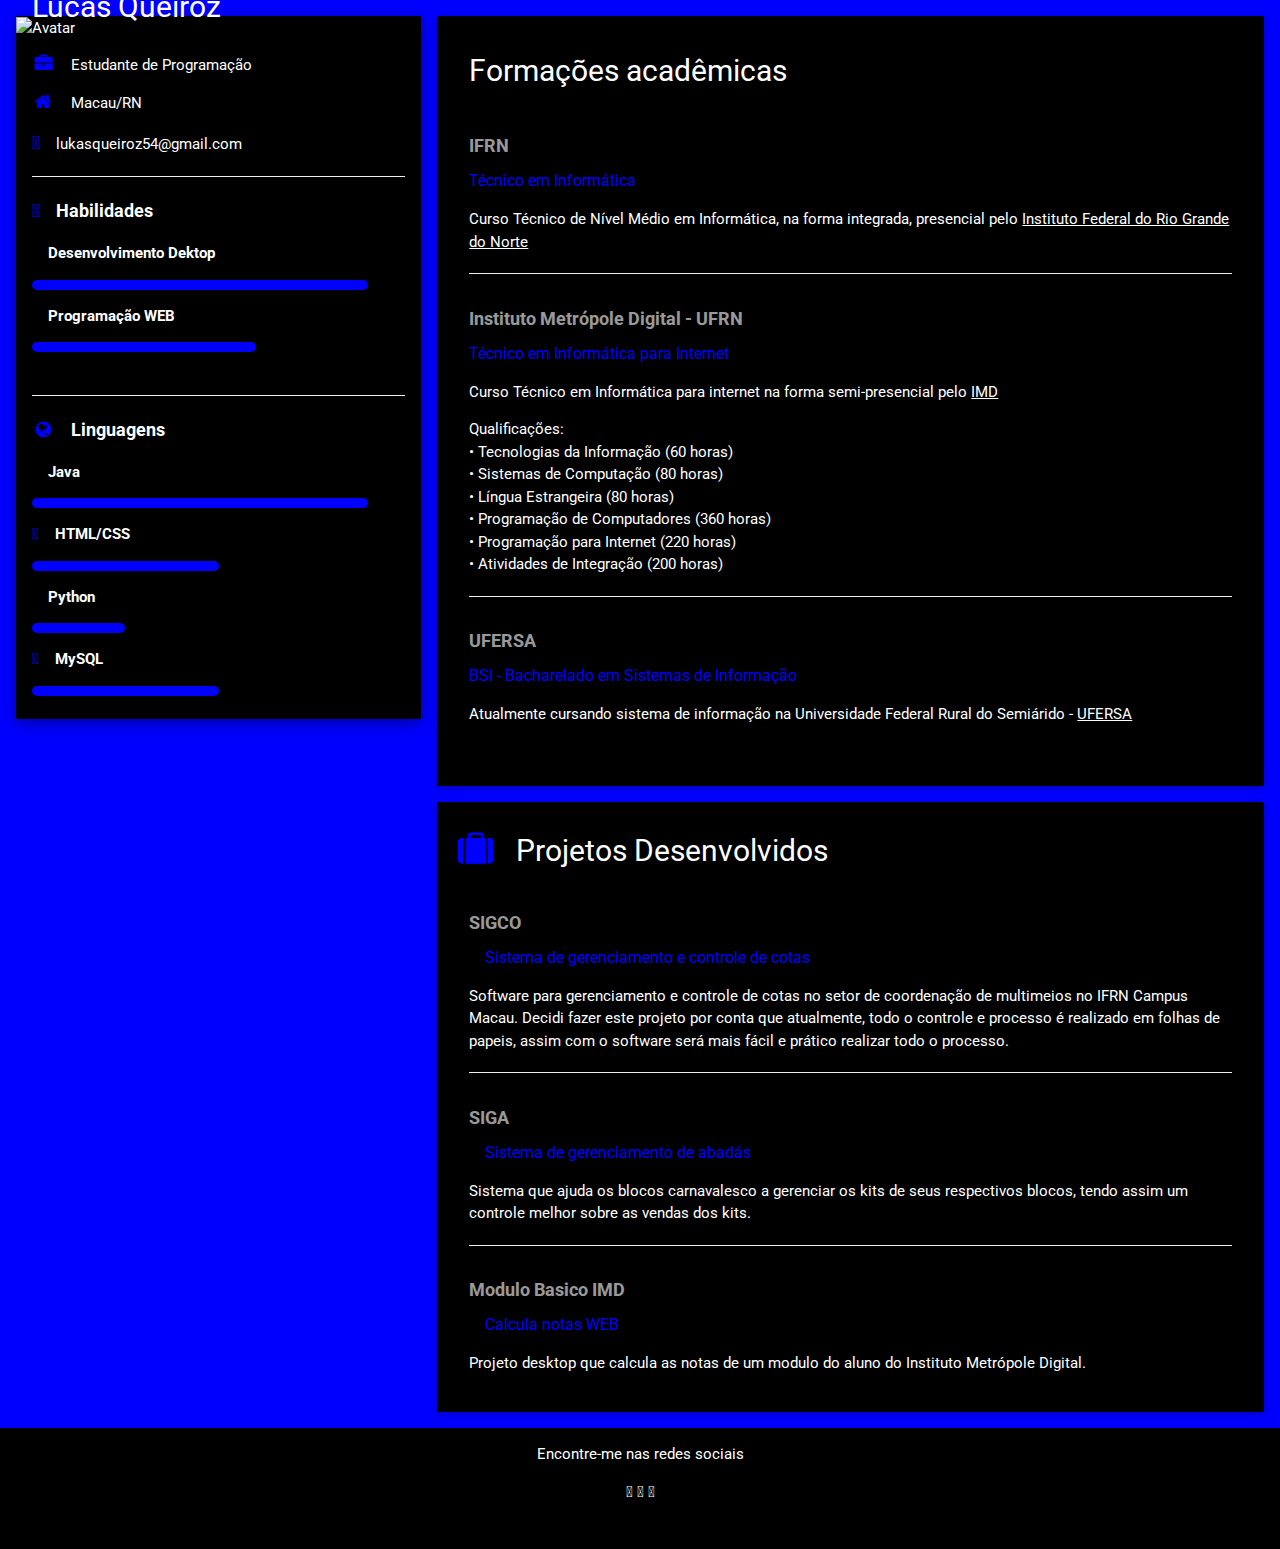
==== index.html @ 8579d669 "Update index.html" ====
<!DOCTYPE html>
<html>
<title>Lucas Queiroz</title>
<meta charset="UTF-8">
<meta name="viewport" content="width=device-width, initial-scale=1">
<link href="css/estilo.css" rel="stylesheet">
<link rel='stylesheet' href='https://fonts.googleapis.com/css?family=Roboto'>
<link rel="stylesheet" href="https://cdnjs.cloudflare.com/ajax/libs/font-awesome/4.7.0/css/font-awesome.min.css">
<link rel="stylesheet" href="https://use.fontawesome.com/releases/v5.8.1/css/all.css" integrity="sha384-50oBUHEmvpQ+1lW4y57PTFmhCaXp0ML5d60M1M7uH2+nqUivzIebhndOJK28anvf" crossorigin="anonymous">
<style>
html,body,h1,h2,h3,h4,h5,h6 {font-family: "Roboto", sans-serif}
</style>
<body class="fundo-preto">

<!-- Page Container -->
<div class="content margin-top" style="max-width:1400px;">

  <!-- The Grid -->
  <div class="row-padding">
  
    <!-- Left Column -->
    <div class="third">
    
      <div class="fundo-black text-grey card-4">
        <div class="display-container">
          <img src="![foto_perfil](https://user-images.githubusercontent.com/35462940/55557544-6d5c8400-56c0-11e9-9bfc-e0b1a149d10f.JPG)" style="width:100%" alt="Avatar">
          <div class="display-bottomleft container text-black">
            <h2>Lucas Queiroz</h2>
          </div>
        </div>
        <div class="container">
          <p><i class="fa fa-briefcase fa-fw margin-right large text-teal"></i>Estudante de Programação</p>
          <p><i class="fa fa-home fa-fw margin-right large text-teal"></i>Macau/RN</p>
          <p><i class="fas fa-at margin-right large text-teal"></i>lukasqueiroz54@gmail.com</p>
         
          <hr>           

          <p class="large"><b><i class="fas fa-certificate  margin-right text-teal"></i>Habilidades</b></p>
          <p><b><i class="fas fa-laptop-code  margin-right text-teal"></i>Desenvolvimento Dektop</b></p>
          
          <div class="container center round-xlarge porcentagem" style="height:10px;width:90%"></div>
          
          <p><b><i class="fas fa-file-word margin-right text-teal"></i>Programação WEB</b></p>
         
            <div class="container center round-xlarge porcentagem" style="height:10px;width:60%">
              <div class="center text-white"></div>
            </div>
         
          <br>
			
			
		<hr>
			
			
          <p class="large text-theme"><b><i class="fa fa-globe fa-fw margin-right text-teal"></i>Linguagens</b></p>
          <p><b><i class="fab fa-java  margin-right text-teal"></i>Java</b></p>
          <div>
            <div class="round-xlarge porcentagem center" style="height:10px;width:90%"></div>
          </div>
          <p><b><i class="fab fa-html5  margin-right text-teal"></i>HTML/CSS</b></p>
          <div>
            <div class="round-xlarge porcentagem center" style="height:10px;width:50%"></div>
          </div>
          <p><b><i class="fab fa-python  margin-right text-teal"></i>Python</b></p>
          <div>
            <div class="round-xlarge porcentagem center" style="height:10px;width:25%"></div>
          </div>
		  <p><b><i class="fas fa-database  margin-right text-teal"></i>MySQL</b></p>
          <div>
            <div class="round-xlarge porcentagem center" style="height:10px;width:50%"></div>
          </div>
          <br>
        </div>
      </div><br>

    <!-- End Left Column -->
    </div>

    <!-- Right Column -->
    <div class="twothird">
	
	
	
	<div class="container card fundo-black margin-bottom">   
        <h2 class="text-grey padding-16"><i class="fas fa-user-graduate margin-right xxlarge text-teal"></i>Formações acadêmicas</h2>
        <div class="container">
          <h5 class="opacity"><b>IFRN</b></h5>
          <h6 class="text-teal"><i class=""></i>Técnico em Informática</h6>
          <p>Curso Técnico de Nível Médio em Informática, na forma integrada, presencial pelo  
		  <a href="http://portal.ifrn.edu.br/ensino/cursos/cursos-tecnicos-de-nivel-medio/tecnico-integrado/tecnico-em-informatica/view" target="_blank">Instituto Federal do Rio Grande do Norte </a> </p>
          <hr>
        </div>
        <div class="container">
          <h5 class="opacity"><b>Instituto Metrópole Digital - UFRN</b></h5>
		  <h6 class="text-teal"><i class=""></i>Técnico em Informática para Internet</h6>
          <p>Curso Técnico em Informática para internet na forma semi-presencial pelo  
		  <a href="https://www.imd.ufrn.br/portal/tecnico" target="_blank">IMD</a> </p>
		  
		  Qualificações:<br>
			• Tecnologias da Informação (60 horas)<br>
			• Sistemas de Computação (80 horas)<br>
			• Língua Estrangeira (80 horas)<br>
			• Programação de Computadores (360 horas)<br>
			• Programação para Internet (220 horas)<br>
			• Atividades de Integração (200 horas)<br>
          <hr>
        </div>
        <div class="container">
           <h5 class="opacity"><b>UFERSA</b></h5>
		  <h6 class="text-teal"><i class=""></i>BSI - Bacharelado em Sistemas de Informação</h6>
          <p>Atualmente cursando sistema de informação na Universidade Federal Rural do Semiárido - 
		  <a href="https://sinfoangicos.ufersa.edu.br/" target="_blank">UFERSA</a> </p>
		  <br><br>
        </div>
      </div>
	  
	  <div class="container card fundo-black ">
        <h2 class="text-grey padding-16"><i class="fa fa-suitcase fa-fw margin-right xxlarge text-teal"></i>Projetos Desenvolvidos</h2>
        <div class="container">
          <h5 class="opacity"><b>SIGCO</b></h5>
          <h6 class="text-teal"><i class="margin-right"></i>Sistema de gerenciamento e controle de cotas </h6>
          <p>Software para gerenciamento e controle de cotas no setor de coordenação de multimeios no IFRN Campus
Macau. Decidi fazer este projeto por conta que atualmente, todo o controle e processo é realizado
em folhas de papeis, assim com o software será mais fácil e prático realizar todo o processo.</p>
          <hr>
        </div>
        <div class="container">
          <h5 class="opacity"><b>SIGA</b></h5>
          <h6 class="text-teal"><i class="margin-right"></i>Sistema de gerenciamento de abadás</h6>
          <p>Sistema que ajuda os blocos carnavalesco a gerenciar os kits de seus respectivos blocos, tendo assim um controle melhor sobre as vendas dos kits.</p>
          <hr>
        </div>
        <div class="container">
          <h5 class="opacity"><b>Modulo Basico IMD</b></h5>
          <h6 class="text-teal"><i class="margin-right"></i>Calcula notas WEB  </h6>
          <p> Projeto desktop que calcula as notas de um modulo do aluno do Instituto Metrópole Digital.
</p><br>
        </div>
      </div>

    <!-- End Right Column -->
    </div>
    
  <!-- End Grid -->
  </div>
  
  <!-- End Page Container -->
</div>

<footer class="container teal center margin-top">
  <p>Encontre-me nas redes sociais</p>
  <i class="fab fa-facebook hover-opacity"></i>
  <i class="fab fa-instagram hover-opacity"></i>
  <i class="fab fa-github hover-opacity"></i><br><br><br>
</footer>

</body>
</html>
---- css/estilo.css ----
/* W3.CSS 4.12 November 2018 by Jan Egil and Borge Refsnes */
html{
	 box-sizing:border-box
}
*,*:before,*:after{
	 box-sizing:inherit
}
/* Extract from normalize.css by Nicolas Gallagher and Jonathan Neal git.io/normalize */
html{
	 -ms-text-size-adjust:100%;
	 -webkit-text-size-adjust:100%
}
body{
	 margin:0
}
article,aside,details,figcaption,figure,footer,header,main,menu,nav,section,summary{
	 display:block
}
audio,canvas,progress,video{
	 display:inline-block
}
progress{
	 vertical-align:baseline
}
audio:not([controls]){
	 display:none;height:0
}[hidden],template{
	 display:none
}
a{
	 background-color:transparent;
	 -webkit-text-decoration-skip:objects
}
a:active,a:hover{
	 outline-width:0
}abbr[title]{
	 border-bottom:none;
	 text-decoration:underline;
	 text-decoration:underline dotted
	 }
dfn{
	 font-style:italic
}
mark{
	 background:#ff0;
	 color:#000;
}
small{
	 font-size:80%
}sub,sup{
	 font-size:75%;
	 line-height:0;
	 position:relative;
	 vertical-align:baseline
}
sub{
	 bottom:-0.25em
}
sup{
	 top:-0.5em
}
figure{
	 margin:1em 40px
}img{
	 border-style:none
}
svg:not(:root){
	 overflow:hidden
}
code,kbd,pre,samp{
	 font-family:monospace,monospace;
	 font-size:1em
}
hr{
	 box-sizing:content-box;
	 height:0;overflow:visible
}
button,input,select,textarea{
	 font:inherit;
	 margin:0
}optgroup{
	 font-weight:bold
}
button,input{
	 overflow:visible
}button,select{
	 text-transform:none
}
button,html [type=button],[type=reset],[type=submit]{
	 -webkit-appearance:button
}
button::-moz-focus-inner, [type=button]::-moz-focus-inner, [type=reset]::-moz-focus-inner, [type=submit]::-moz-focus-inner{border-style:none;padding:0}
button:-moz-focusring, [type=button]:-moz-focusring, [type=reset]:-moz-focusring, [type=submit]:-moz-focusring{outline:1px dotted ButtonText}
fieldset{
	 border:1px solid #c0c0c0;
	 margin:0 2px;padding:.35em .625em .75em
}
legend{
	 color:inherit;
	 display:table;
	 max-width:100%;
	 padding:0;
	 white-space:normal
}
textarea{
	 overflow:auto
}
[type=checkbox],[type=radio]{padding:0}
[type=number]::-webkit-inner-spin-button,[type=number]::-webkit-outer-spin-button{height:auto}
[type=search]{-webkit-appearance:textfield;outline-offset:-2px}
[type=search]::-webkit-search-cancel-button,[type=search]::-webkit-search-decoration{-webkit-appearance:none}
::-webkit-input-placeholder{color:inherit;opacity:0.54}
::-webkit-file-upload-button{-webkit-appearance:button;font:inherit}
/* End extract */
html,body{
	 font-family:Verdana,sans-serif;
	 font-size:15px;
	 line-height:1.5
}
html{
	 overflow-x:hidden
}
h1{
	 font-size:36px
}
h2{
	 font-size:30px
}
h3{
	 font-size:24px
}
h4{
	 font-size:20px
}
h5{
	 font-size:18px
}
h6{
	 font-size:16px
}
.serif{
	 font-family:serif
}
h1,h2,h3,h4,h5,h6{
	 font-family:"Segoe UI",Arial,sans-serif;
	 font-weight:400;
	 margin:10px 0
}
.wide{
	 letter-spacing:4px
}
hr{
	 border:0;
	 border-top:1px solid #eee;
	 margin:20px 0
}
.image{
	 max-width:100%;
	 height:auto
}
img{
	 vertical-align:middle
}
a{
	 color:inherit
}

.bordered tr,.table-all tr{
	 border-bottom:1px solid #ddd
}
.striped tbody tr:nth-child(even){
	 background-color:#f1f1f1
}
.table-all tr:nth-child(odd){
	 background-color:#fff
}.table-all tr:nth-child(even){
	 background-color:#f1f1f1
}
.hoverable tbody tr:hover,.ul.hoverable li:hover{background-color:#ccc}
.centered tr th,.centered tr td{text-align:center}
.table td,.table th,.table-all td,.table-all th{
	 padding:8px 8px;
	 display:table-cell;
	 text-align:left;
	 vertical-align:top
}
.table th:first-child,.table td:first-child,.table-all th:first-child,.table-all td:first-child{padding-left:16px}
.btn{
	 border:none;
	 display:inline-block;
	 padding:8px 16px;
	 vertical-align:middle;
	 overflow:hidden;
	 text-decoration:none;
	 color:inherit;
	 background-color:inherit;
	 text-align:center;
	 cursor:pointer;
	 white-space:nowrap
}
.btn:hover{
	 box-shadow:0 8px 16px 0 rgba(0,0,0,0.2),0 6px 20px 0 rgba(0,0,0,0.19)
}

.btn.disabled:hover,.btn:disabled:hover{
	 box-shadow:none
}

.display-container{
	 position:relative
}

.center .bar{
	 display:inline-block;
	 width:auto
}
.bar .bar-item{
	 padding:8px 16px;
	 float:left;
	 width:auto;
	 border:none;
	 display:block;
	 outline:0
}
.bar .dropdown-hover,.bar .dropdown-click{
	 position:static;
	 float:left
}
.bar{
	 white-space:normal
}
.bar-block .bar-item{
	 width:100%;
	 display:block;
	 padding:8px 16px;
	 text-align:left;
	 border:none;
	 white-space:normal;
	 float:none;
	 outline:0
}
.bar-block.center .bar-item{
	 text-align:center
}
.block{
	 display:block;
	 width:100%
}
.responsive{
	 display:block;
	 overflow-x:auto
}
.container:after,.container:before,.panel:after,.panel:before,.row:after,.row:before,.row-padding:after,.row-padding:before,
.cell-row:before,.cell-row:after,.clear:after,.clear:before,.bar:before,.bar:after{
	 content:"";
	 display:table;
	 clear:both
}
.col,.half,.third,.twothird,.threequarter,.quarter{float:left;width:100%}
.col.s1{width:8.33333%}
.col.s2{width:16.66666%}
.col.s3{width:24.99999%}
.col.s4{width:33.33333%}
.col.s5{width:41.66666%}
.col.s6{width:49.99999%}
.col.s7{width:58.33333%}
.col.s8{width:66.66666%}
.col.s9{width:74.99999%}
.col.s10{width:83.33333%}
.col.s11{width:91.66666%}
.col.s12{width:99.99999%}
@media (min-width:601px){
	 .col.m1{width:8.33333%}
	 .col.m2{width:16.66666%}
	 .col.m3,.quarter{width:24.99999%}
	 .col.m4,.third{width:33.33333%}
	 .col.m5{width:41.66666%}
	 .col.m6,.half{width:49.99999%}
	 .col.m7{width:58.33333%}
	 .col.m8,.twothird{width:66.66666%}
	 .col.m9,.threequarter{width:74.99999%}
	 .col.m10{width:83.33333%}
	 .col.m11{width:91.66666%}
	 .col.m12{width:99.99999%}
}
@media (min-width:993px){
	 .col.l1{width:8.33333%}
	 .col.l2{width:16.66666%}
	 .col.l3{width:24.99999%}
	 .col.l4{width:33.33333%}
	 .col.l5{width:41.66666%}
	 .col.l6{width:49.99999%}
	 .col.l7{width:58.33333%}
	 .col.l8{width:66.66666%}
	 .col.l9{width:74.99999%}
	 .col.l10{width:83.33333%}
	 .col.l11{width:91.66666%}
	 .col.l12{width:99.99999%}
}

.content{
	 margin-left:auto;
	 margin-right:auto
}
.content{
	 max-width:980px
}

.show-inline-block{display:inline-block!important}
@media (max-width:1205px){
	 .auto{max-width:95%}
}
@media (max-width:600px){
	 .modal-content{margin:0 10px;width:auto!important}
	 .modal{padding-top:30px}
	 .dropdown-hover.mobile .dropdown-content,.dropdown-click.mobile .dropdown-content{position:relative}	
	 .hide-small{display:none!important}
	 .mobile{display:block;width:100%!important}
	 .bar-item.mobile,.dropdown-hover.mobile,.dropdown-click.mobile{text-align:center}
	 .dropdown-hover.mobile,.dropdown-hover.mobile .btn,.dropdown-hover.mobile ,.dropdown-click.mobile,.dropdown-click.mobile .btn,.dropdown-click.mobile {width:100%}
}
@media (max-width:768px){
	 .modal-content{width:500px}
	 .modal{padding-top:50px}
}
@media (min-width:993px){
	 .modal-content{width:900px}
	 .hide-large{display:none!important}
	 .sidebar.collapse{display:block!important}
}
@media (max-width:992px) and (min-width:601px){
   .hide-medium{display:none!important}
}
@media (max-width:992px){
		.sidebar.collapse{
			 display:none
	    }
		.main{
			 margin-left:0!important;margin-right:0!important
		}
		.auto{
			 max-width:100%
		}
	}

.display-bottomleft{
	 position:absolute;left:0;bottom:0
}
.display-container:hover .display-hover{
	 display:block
}
.display-container:hover span.display-hover{
	 display:inline-block
}
.round{
	 border-radius:4px
}
.round-large{border-radius:8px}
.round-xlarge{
	border-radius:16px
}
.row-padding,.row-padding>.half,.row-padding>.third,.row-padding>.twothird,.row-padding>.threequarter,.row-padding>.quarter,.row-padding>.col{
	 padding:0 8px
}
.container{
	 padding:0.01em 16px
}
.card{
	 box-shadow:0 2px 5px 0 rgba(0,0,0,0.16),0 2px 10px 0 rgba(0,0,0,0.12)}
.card-4{
	 box-shadow:0 4px 10px 0 rgba(0,0,0,0.2),0 4px 20px 0 rgba(0,0,0,0.19)
}
.opacity,.hover-opacity:hover{
	 opacity:0.60
}
.small{
	 font-size:12px!important}
.large{
	 font-size:18px!important}
.xxlarge{
	 font-size:36px!important}
.center{
	 text-align:center!important
}
.margin-top{
	 margin-top:16px!important}
.margin-bottom{
	 margin-bottom:16px!important}
.margin-left{
	 margin-left:16px!important
}
.margin-right{
	 margin-right:16px!important
}
.padding-16{
	 padding-top:16px!important;
	 padding-bottom:16px!important
}
/* Colors */
.teal,.hover-teal:hover{
	 color:#fff!important;
	 background-color:#000!important
}
.porcentagem{
	 color:#fff!important;
	 background-color:#0000ff!important
}
.fundo-black,.hover-white:hover{
	 color:#fff!important;
	 background-color:#000000!important
}
/* fundo do body */
.fundo-preto,.hover-light-grey:hover,.light-gray,.hover-light-gray:hover{
	 color:#000!important;
	 background-color:#0000ff!important
}
.text-teal,.hover-text-teal:hover{
	 color:#0000FF!important}
.text-white,.hover-text-white:hover{
	 color:#fff!important
}
.text-black,.hover-text-black:hover{
	 color:#FFFCFC!important
}
.text-grey,.hover-text-grey:hover,.text-gray,.hover-text-gray:hover{
	 color:#FFFFFF!important
}
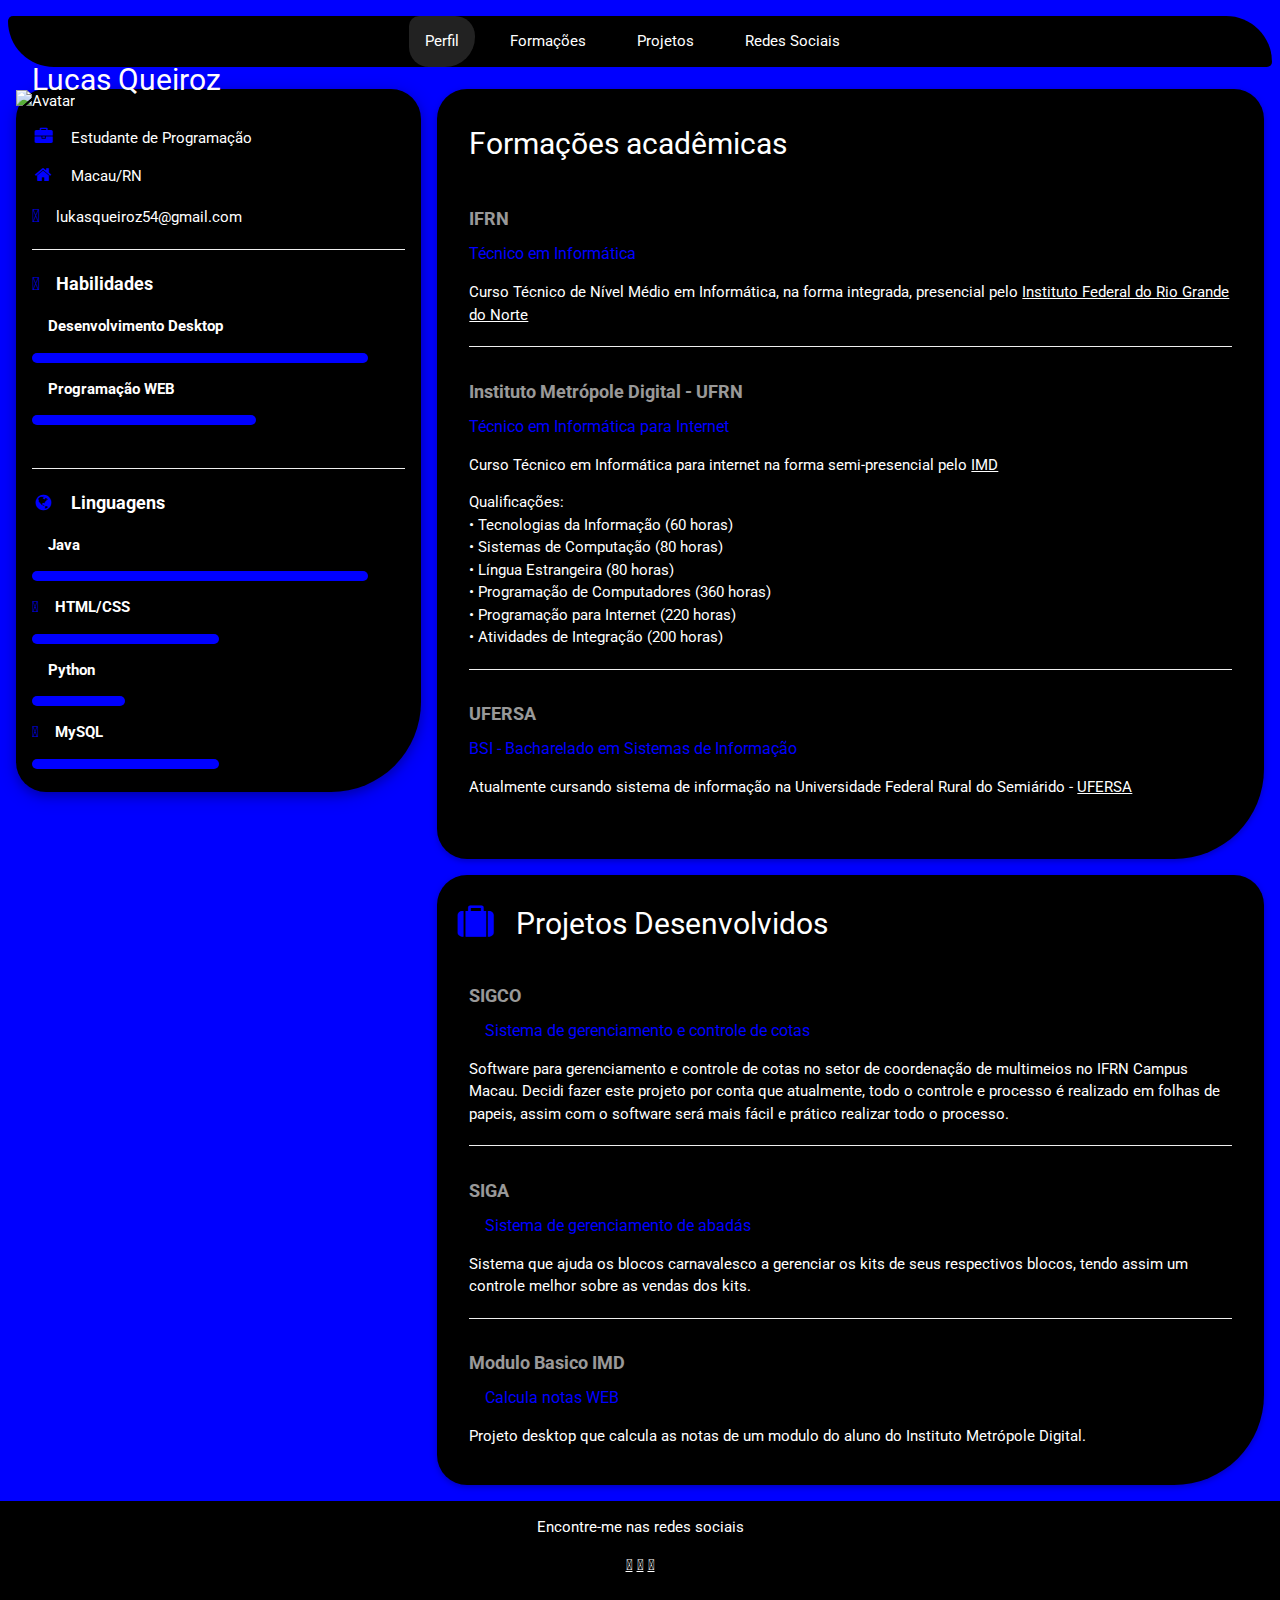
==== commit 2b9bc284: "Adicionando o menu e os links" ====
--- a/index.html
+++ b/index.html
@@ -17,18 +17,27 @@
 
   <!-- The Grid -->
   <div class="row-padding">
-  
+	<!-- MENU -->
+	<div id="arrowunderlinebtrix">
+		<ul>
+		<li><a class="active" href="#C1"><span>Perfil</span></a></li>
+		<li><a href="#C2"><span>Formações</span></a></li>
+		<li><a href="#C3"><span>Projetos</span></a></li>
+		<li><a href="#C4"><span>Redes Sociais</span></a></li>
+		</ul>
+	</div><br>
+
     <!-- Left Column -->
     <div class="third">
     
       <div class="fundo-black text-grey card-4">
         <div class="display-container">
-          <img src="![foto_perfil](https://user-images.githubusercontent.com/35462940/55557544-6d5c8400-56c0-11e9-9bfc-e0b1a149d10f.JPG)" style="width:100%" alt="Avatar">
+          <img src="imagens/foto_perfil.JPG" style="width:100%" alt="Avatar">
           <div class="display-bottomleft container text-black">
             <h2>Lucas Queiroz</h2>
           </div>
         </div>
-        <div class="container">
+        <div id="C1" class="container">
           <p><i class="fa fa-briefcase fa-fw margin-right large text-teal"></i>Estudante de Programação</p>
           <p><i class="fa fa-home fa-fw margin-right large text-teal"></i>Macau/RN</p>
           <p><i class="fas fa-at margin-right large text-teal"></i>lukasqueiroz54@gmail.com</p>
@@ -36,7 +45,7 @@
           <hr>           
 
           <p class="large"><b><i class="fas fa-certificate  margin-right text-teal"></i>Habilidades</b></p>
-          <p><b><i class="fas fa-laptop-code  margin-right text-teal"></i>Desenvolvimento Dektop</b></p>
+          <p><b><i class="fas fa-laptop-code  margin-right text-teal"></i>Desenvolvimento Desktop</b></p>
           
           <div class="container center round-xlarge porcentagem" style="height:10px;width:90%"></div>
           
@@ -82,7 +91,7 @@
 	
 	
 	<div class="container card fundo-black margin-bottom">   
-        <h2 class="text-grey padding-16"><i class="fas fa-user-graduate margin-right xxlarge text-teal"></i>Formações acadêmicas</h2>
+        <h2 id="C2" class="text-grey padding-16"><i class="fas fa-user-graduate margin-right xxlarge text-teal"></i>Formações acadêmicas</h2>
         <div class="container">
           <h5 class="opacity"><b>IFRN</b></h5>
           <h6 class="text-teal"><i class=""></i>Técnico em Informática</h6>
@@ -112,10 +121,10 @@
 		  <a href="https://sinfoangicos.ufersa.edu.br/" target="_blank">UFERSA</a> </p>
 		  <br><br>
         </div>
-      </div>
+    </div>
 	  
-	  <div class="container card fundo-black ">
-        <h2 class="text-grey padding-16"><i class="fa fa-suitcase fa-fw margin-right xxlarge text-teal"></i>Projetos Desenvolvidos</h2>
+	<div class="container card fundo-black ">
+        <h2 id="C3" class="text-grey padding-16"><i class="fa fa-suitcase fa-fw margin-right xxlarge text-teal"></i>Projetos Desenvolvidos</h2>
         <div class="container">
           <h5 class="opacity"><b>SIGCO</b></h5>
           <h6 class="text-teal"><i class="margin-right"></i>Sistema de gerenciamento e controle de cotas </h6>
@@ -147,12 +156,13 @@
   <!-- End Page Container -->
 </div>
 
-<footer class="container teal center margin-top">
+<footer id="C4" class="container teal center margin-top">
   <p>Encontre-me nas redes sociais</p>
-  <i class="fab fa-facebook hover-opacity"></i>
-  <i class="fab fa-instagram hover-opacity"></i>
-  <i class="fab fa-github hover-opacity"></i><br><br><br>
+  <a href="https://www.facebook.com/lukas.keiroz.1" target="_blank"><i class="fab fa-facebook hover-opacity"></i></a>
+  <a href="https://www.instagram.com/lucaskeiroz/" target="_blank"><i class="fab fa-instagram hover-opacity"></i></a>
+  <a href="https://github.com/mulucas" target="_blank"><i class="fab fa-github hover-opacity"></i></a>
+  <br><br><br>
 </footer>
 
 </body>
-</html>
+</html>--- a/css/estilo.css
+++ b/css/estilo.css
@@ -407,7 +407,41 @@
 }
 .fundo-black,.hover-white:hover{
 	 color:#fff!important;
+	 border-radius:30px 30px 90px 30px;
 	 background-color:#000000!important
+}
+/* MENU  */
+#arrowunderlinebtrix{
+list-style-type:none;
+margin:0;
+padding:0;
+text-align:center; 
+}
+#arrowunderlinebtrix ul {
+  list-style-type: none;
+  margin: 0;
+  padding: 0;
+  overflow: hidden;
+  background-color: #000;border-radius: 10px 90px 10px 90px;
+}
+#arrowunderlinebtrix li{
+display:inline;
+margin-right:15px; 
+display: inline-block; 
+cursor: pointer;
+}
+#arrowunderlinebtrix li a{
+	display: block;
+	color: white;
+	text-align: center;
+	padding: 14px 16px;
+	text-decoration: none;border-radius: 10px 20px 30px;
+}
+#arrowunderlinebtrix li a:hover:not(.active) {
+	background-color: #999;
+}
+#arrowunderlinebtrix .active {
+background-color: #222;
 }
 /* fundo do body */
 .fundo-preto,.hover-light-grey:hover,.light-gray,.hover-light-gray:hover{
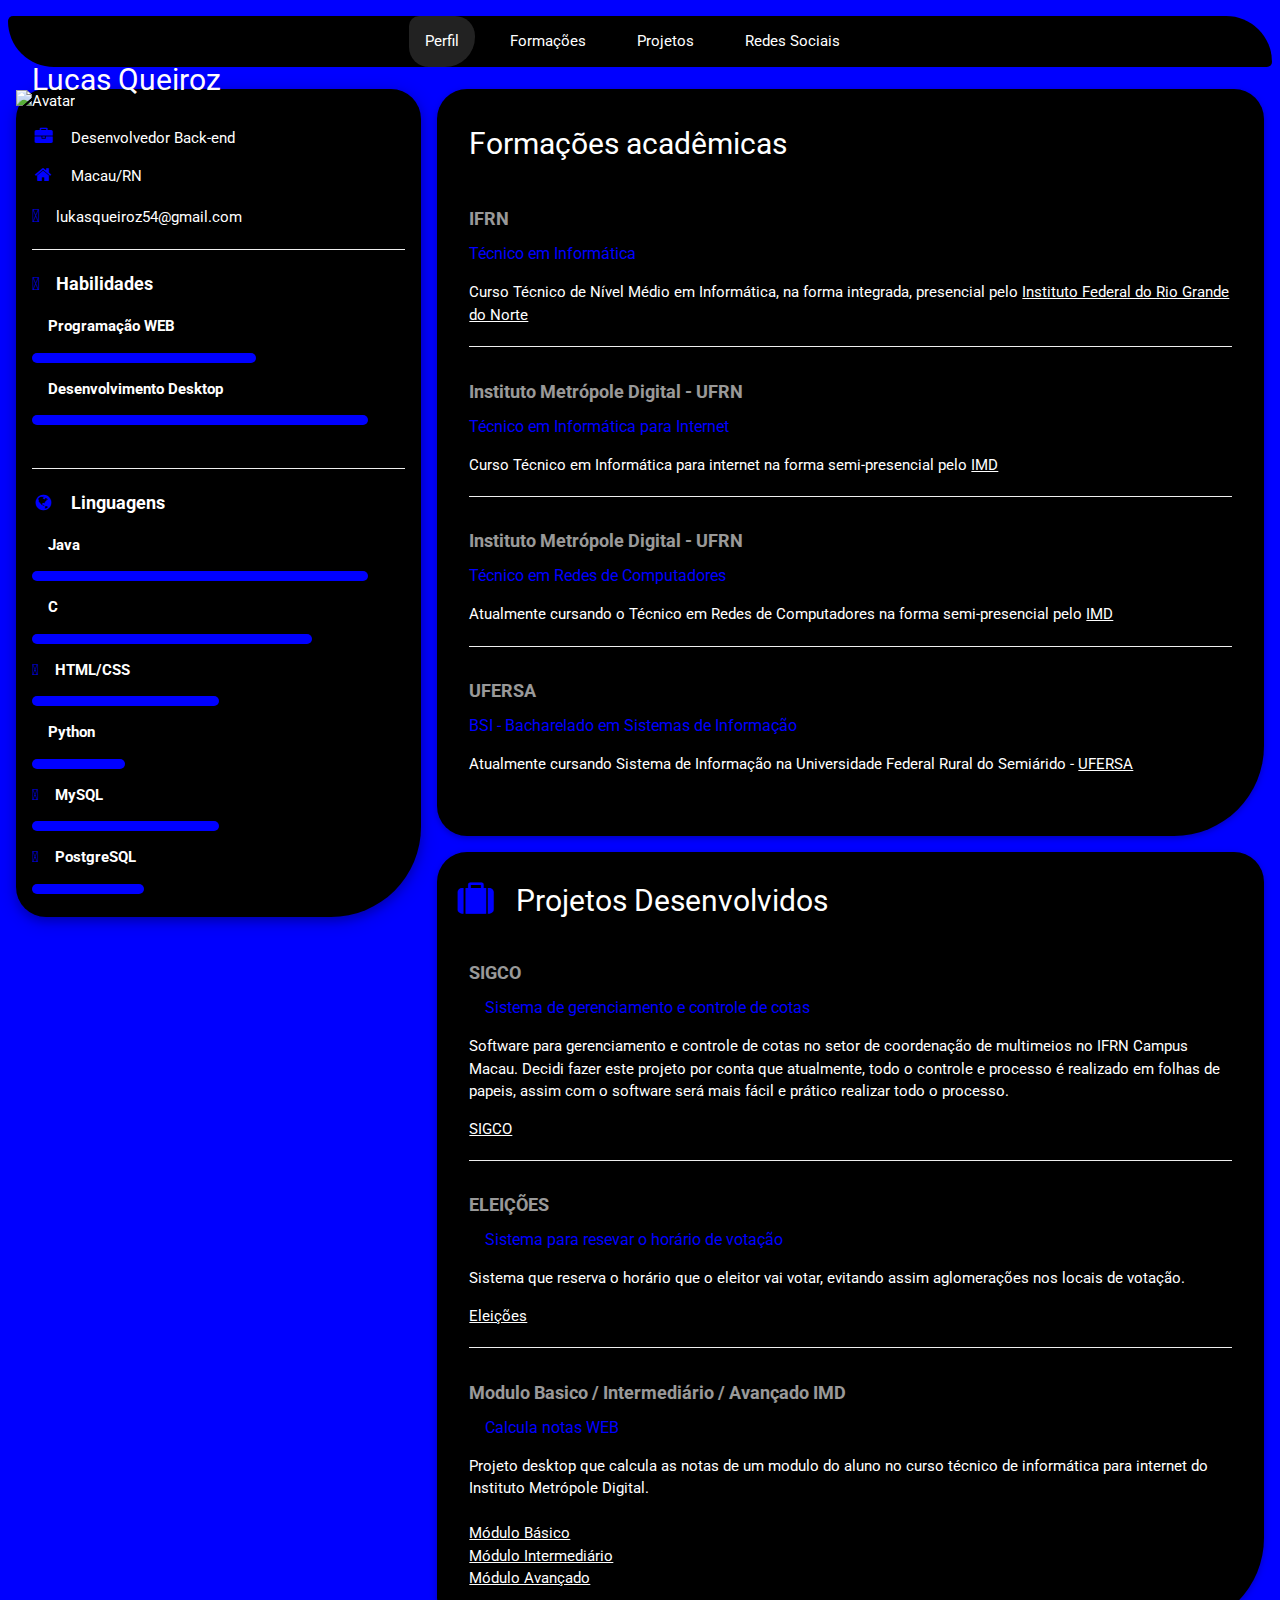
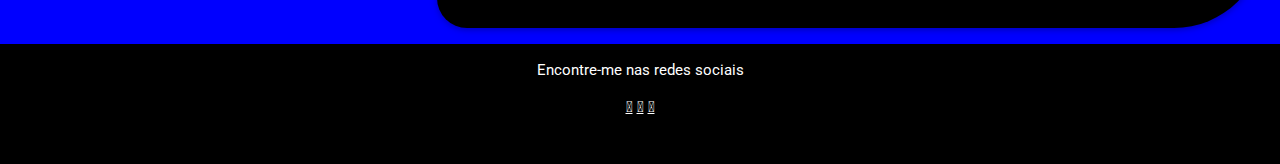
==== commit fbb880de: "Update index.html" ====
--- a/index.html
+++ b/index.html
@@ -1,168 +1,182 @@
-<!DOCTYPE html>
-<html>
-<title>Lucas Queiroz</title>
-<meta charset="UTF-8">
-<meta name="viewport" content="width=device-width, initial-scale=1">
-<link href="css/estilo.css" rel="stylesheet">
-<link rel='stylesheet' href='https://fonts.googleapis.com/css?family=Roboto'>
-<link rel="stylesheet" href="https://cdnjs.cloudflare.com/ajax/libs/font-awesome/4.7.0/css/font-awesome.min.css">
-<link rel="stylesheet" href="https://use.fontawesome.com/releases/v5.8.1/css/all.css" integrity="sha384-50oBUHEmvpQ+1lW4y57PTFmhCaXp0ML5d60M1M7uH2+nqUivzIebhndOJK28anvf" crossorigin="anonymous">
-<style>
-html,body,h1,h2,h3,h4,h5,h6 {font-family: "Roboto", sans-serif}
-</style>
-<body class="fundo-preto">
+	<!DOCTYPE html>
+	<html>
+	<title>Lucas Queiroz</title>
+	<meta charset="UTF-8">
+	<meta name="viewport" content="width=device-width, initial-scale=1">
+	<link href="css/estilo.css" rel="stylesheet">
+	<link rel='stylesheet' href='https://fonts.googleapis.com/css?family=Roboto'>
+	<link rel="stylesheet" href="https://cdnjs.cloudflare.com/ajax/libs/font-awesome/4.7.0/css/font-awesome.min.css">
+	<link rel="stylesheet" href="https://use.fontawesome.com/releases/v5.8.1/css/all.css" integrity="sha384-50oBUHEmvpQ+1lW4y57PTFmhCaXp0ML5d60M1M7uH2+nqUivzIebhndOJK28anvf" crossorigin="anonymous">
+	<style>
+	html,body,h1,h2,h3,h4,h5,h6 {font-family: "Roboto", sans-serif}
+	</style>
+	<body class="fundo-preto">
 
-<!-- Page Container -->
-<div class="content margin-top" style="max-width:1400px;">
+	<!-- Page Container -->
+	<div class="content margin-top" style="max-width:1400px;">
 
-  <!-- The Grid -->
-  <div class="row-padding">
-	<!-- MENU -->
-	<div id="arrowunderlinebtrix">
-		<ul>
-		<li><a class="active" href="#C1"><span>Perfil</span></a></li>
-		<li><a href="#C2"><span>Formações</span></a></li>
-		<li><a href="#C3"><span>Projetos</span></a></li>
-		<li><a href="#C4"><span>Redes Sociais</span></a></li>
-		</ul>
-	</div><br>
+	  <!-- The Grid -->
+	  <div class="row-padding">
+		<!-- MENU -->
+		<div id="arrowunderlinebtrix">
+			<ul>
+			<li><a class="active" href="#C1"><span>Perfil</span></a></li>
+			<li><a href="#C2"><span>Formações</span></a></li>
+			<li><a href="#C3"><span>Projetos</span></a></li>
+			<li><a href="#C4"><span>Redes Sociais</span></a></li>
+			</ul>
+		</div><br>
 
-    <!-- Left Column -->
-    <div class="third">
-    
-      <div class="fundo-black text-grey card-4">
-        <div class="display-container">
-          <img src="imagens/foto_perfil.JPG" style="width:100%" alt="Avatar">
-          <div class="display-bottomleft container text-black">
-            <h2>Lucas Queiroz</h2>
-          </div>
-        </div>
-        <div id="C1" class="container">
-          <p><i class="fa fa-briefcase fa-fw margin-right large text-teal"></i>Estudante de Programação</p>
-          <p><i class="fa fa-home fa-fw margin-right large text-teal"></i>Macau/RN</p>
-          <p><i class="fas fa-at margin-right large text-teal"></i>lukasqueiroz54@gmail.com</p>
-         
-          <hr>           
+		<!-- Left Column -->
+		<div class="third">
+		
+		  <div class="fundo-black text-grey card-4">
+			<div class="display-container">
+			  <img src="imagens/foto_perfil.JPG" style="width:100%" alt="Avatar">
+			  <div class="display-bottomleft container text-black">
+				<h2>Lucas Queiroz</h2>
+			  </div>
+			</div>
+			<div id="C1" class="container">
+			  <p><i class="fa fa-briefcase fa-fw margin-right large text-teal"></i>Desenvolvedor Back-end</p>
+			  <p><i class="fa fa-home fa-fw margin-right large text-teal"></i>Macau/RN</p>
+			  <p><i class="fas fa-at margin-right large text-teal"></i>lukasqueiroz54@gmail.com</p>
+			 
+			  <hr>           
 
-          <p class="large"><b><i class="fas fa-certificate  margin-right text-teal"></i>Habilidades</b></p>
-          <p><b><i class="fas fa-laptop-code  margin-right text-teal"></i>Desenvolvimento Desktop</b></p>
-          
-          <div class="container center round-xlarge porcentagem" style="height:10px;width:90%"></div>
-          
-          <p><b><i class="fas fa-file-word margin-right text-teal"></i>Programação WEB</b></p>
-         
-            <div class="container center round-xlarge porcentagem" style="height:10px;width:60%">
-              <div class="center text-white"></div>
-            </div>
-         
-          <br>
+			  <p class="large"><b><i class="fas fa-certificate  margin-right text-teal"></i>Habilidades</b></p>
+			  
+			  <p><b><i class="fas fa-file-word margin-right text-teal"></i>Programação WEB</b></p>
+			 
+				<div class="container center round-xlarge porcentagem" style="height:10px;width:60%">
+				  <div class="center text-white"></div>
+				</div>
+			 <p><b><i class="fas fa-laptop-code  margin-right text-teal"></i>Desenvolvimento Desktop</b></p>
+			  
+			  <div class="container center round-xlarge porcentagem" style="height:10px;width:90%"></div>
+			  
+			  <br>
+				
+			<hr>
+				
+			  <p class="large text-theme"><b><i class="fa fa-globe fa-fw margin-right text-teal"></i>Linguagens</b></p>
+			  <p><b><i class="fab fa-java  margin-right text-teal"></i>Java</b></p>
+			  <div>
+				<div class="round-xlarge porcentagem center" style="height:10px;width:90%"></div>
+			  </div>
+				<p><b><i class="fab fa-python  margin-right text-teal"></i>C</b></p>
+				 <div>
+				<div class="round-xlarge porcentagem center" style="height:10px;width:75%"></div>
+			  </div>
+			  <p><b><i class="fab fa-html5  margin-right text-teal"></i>HTML/CSS</b></p>
+			  <div>
+				<div class="round-xlarge porcentagem center" style="height:10px;width:50%"></div>
+			  </div>
+			  <p><b><i class="fab fa-python  margin-right text-teal"></i>Python</b></p>
+			  <div>
+				<div class="round-xlarge porcentagem center" style="height:10px;width:25%"></div>
+			  </div>
+			  <p><b><i class="fas fa-database  margin-right text-teal"></i>MySQL</b></p>
+			  <div>
+				<div class="round-xlarge porcentagem center" style="height:10px;width:50%"></div>
+			  </div>
+			   <p><b><i class="fas fa-database  margin-right text-teal"></i>PostgreSQL
+	</b></p>
+			  <div>
+				<div class="round-xlarge porcentagem center" style="height:10px;width:30%"></div>
+			  </div>
+			  <br>
+			</div>
+		  </div><br>
+
+		<!-- End Left Column -->
+		</div>
+
+		<!-- Right Column -->
+		<div class="twothird">
+		
+		
+		
+		<div class="container card fundo-black margin-bottom">   
+			<h2 id="C2" class="text-grey padding-16"><i class="fas fa-user-graduate margin-right xxlarge text-teal"></i>Formações acadêmicas</h2>
+			<div class="container">
+			  <h5 class="opacity"><b>IFRN</b></h5>
+			  <h6 class="text-teal"><i class=""></i>Técnico em Informática</h6>
+			  <p>Curso Técnico de Nível Médio em Informática, na forma integrada, presencial pelo  
+			  <a href="http://portal.ifrn.edu.br/ensino/cursos/cursos-tecnicos-de-nivel-medio/tecnico-integrado/tecnico-em-informatica/view" target="_blank">Instituto Federal do Rio Grande do Norte </a> </p>
+			  <hr>
+			</div>
+			<div class="container">
+			  <h5 class="opacity"><b>Instituto Metrópole Digital - UFRN</b></h5>
+			  <h6 class="text-teal"><i class=""></i>Técnico em Informática para Internet</h6>
+			  <p>Curso Técnico em Informática para internet na forma semi-presencial pelo  
+			  <a href="https://www.imd.ufrn.br/portal/tecnico" target="_blank">IMD</a> </p>
+			  
+			  <hr>
+			</div>
 			
-			
-		<hr>
-			
-			
-          <p class="large text-theme"><b><i class="fa fa-globe fa-fw margin-right text-teal"></i>Linguagens</b></p>
-          <p><b><i class="fab fa-java  margin-right text-teal"></i>Java</b></p>
-          <div>
-            <div class="round-xlarge porcentagem center" style="height:10px;width:90%"></div>
-          </div>
-          <p><b><i class="fab fa-html5  margin-right text-teal"></i>HTML/CSS</b></p>
-          <div>
-            <div class="round-xlarge porcentagem center" style="height:10px;width:50%"></div>
-          </div>
-          <p><b><i class="fab fa-python  margin-right text-teal"></i>Python</b></p>
-          <div>
-            <div class="round-xlarge porcentagem center" style="height:10px;width:25%"></div>
-          </div>
-		  <p><b><i class="fas fa-database  margin-right text-teal"></i>MySQL</b></p>
-          <div>
-            <div class="round-xlarge porcentagem center" style="height:10px;width:50%"></div>
-          </div>
-          <br>
-        </div>
-      </div><br>
+			<div class="container">
+			  <h5 class="opacity"><b>Instituto Metrópole Digital - UFRN</b></h5>
+			  <h6 class="text-teal"><i class=""></i>Técnico em Redes de Computadores</h6>
+			  <p>Atualmente cursando o Técnico em Redes de Computadores na forma semi-presencial pelo  
+			  <a href="https://www.imd.ufrn.br/portal/tecnico" target="_blank">IMD</a> </p>
+			  
+			<hr>
+			</div>
+				
+			<div class="container">
+			   <h5 class="opacity"><b>UFERSA</b></h5>
+			  <h6 class="text-teal"><i class=""></i>BSI - Bacharelado em Sistemas de Informação</h6>
+			  <p>Atualmente cursando Sistema de Informação na Universidade Federal Rural do Semiárido - 
+			  <a href="https://sinfoangicos.ufersa.edu.br/" target="_blank">UFERSA</a> </p>
+			  <br><br>
+			</div>
+		</div>
+		  
+		<div class="container card fundo-black ">
+			<h2 id="C3" class="text-grey padding-16"><i class="fa fa-suitcase fa-fw margin-right xxlarge text-teal"></i>Projetos Desenvolvidos</h2>
+			<div class="container">
+				<h5 class="opacity"><b>SIGCO</b></h5>
+				<h6 class="text-teal"><i class="margin-right"></i>Sistema de gerenciamento e controle de cotas </h6>
+				<p>Software para gerenciamento e controle de cotas no setor de coordenação de multimeios no IFRN Campus
+					Macau. Decidi fazer este projeto por conta que atualmente, todo o controle e processo é realizado
+					em folhas de papeis, assim com o software será mais fácil e prático realizar todo o processo.</p>
+				<a href="https://github.com/mulucas/sigco" target="_blank">SIGCO</a>
+				<hr>
+			</div>
+			<div class="container">
+			  <h5 class="opacity"><b>ELEIÇÕES</b></h5>
+			  <h6 class="text-teal"><i class="margin-right"></i>Sistema para resevar o horário de votação</h6>
+			  <p>Sistema que reserva o horário que o eleitor vai votar, evitando assim aglomerações nos locais de votação.</p>
+			  
+			  <a href="https://github.com/mulucas/eleicoes" target="_blank">Eleições</a>
+			  <hr>
+			</div>
+			<div class="container">
+			  <h5 class="opacity"><b>Modulo Basico / Intermediário / Avançado IMD</b></h5>
+			  <h6 class="text-teal"><i class="margin-right"></i>Calcula notas WEB  </h6>
+			  <p> Projeto desktop que calcula as notas de um modulo do aluno no curso técnico de informática para internet do Instituto Metrópole Digital.	
+					<br>
+					<br><a href="https://github.com/mulucas/Modulo-avancado-WEB" target="_blank">Módulo Básico</a>
+					<br><a href="https://github.com/mulucas/modulo-intermediario" target="_blank">Módulo Intermediário</a>
+					<br><a href="https://github.com/mulucas/Modulo-avancado-WEB" target="_blank">Módulo Avançado</a>
+			  </p><br>
+			</div>
+		  </div>
+		<!-- End Right Column -->
+		</div>	
+	  <!-- End Grid -->
+	  </div>	  
+	  <!-- End Page Container -->
+	</div>
 
-    <!-- End Left Column -->
-    </div>
+	<footer id="C4" class="container teal center margin-top">
+	  <p>Encontre-me nas redes sociais</p>
+	  <a href="https://www.facebook.com/lukas.keiroz.1" target="_blank"><i class="fab fa-facebook hover-opacity"></i></a>
+	  <a href="https://www.instagram.com/lucaskeiroz/" target="_blank"><i class="fab fa-instagram hover-opacity"></i></a>
+	  <a href="https://github.com/mulucas" target="_blank"><i class="fab fa-github hover-opacity"></i></a>
+	  <br><br><br>
+	</footer>
 
-    <!-- Right Column -->
-    <div class="twothird">
-	
-	
-	
-	<div class="container card fundo-black margin-bottom">   
-        <h2 id="C2" class="text-grey padding-16"><i class="fas fa-user-graduate margin-right xxlarge text-teal"></i>Formações acadêmicas</h2>
-        <div class="container">
-          <h5 class="opacity"><b>IFRN</b></h5>
-          <h6 class="text-teal"><i class=""></i>Técnico em Informática</h6>
-          <p>Curso Técnico de Nível Médio em Informática, na forma integrada, presencial pelo  
-		  <a href="http://portal.ifrn.edu.br/ensino/cursos/cursos-tecnicos-de-nivel-medio/tecnico-integrado/tecnico-em-informatica/view" target="_blank">Instituto Federal do Rio Grande do Norte </a> </p>
-          <hr>
-        </div>
-        <div class="container">
-          <h5 class="opacity"><b>Instituto Metrópole Digital - UFRN</b></h5>
-		  <h6 class="text-teal"><i class=""></i>Técnico em Informática para Internet</h6>
-          <p>Curso Técnico em Informática para internet na forma semi-presencial pelo  
-		  <a href="https://www.imd.ufrn.br/portal/tecnico" target="_blank">IMD</a> </p>
-		  
-		  Qualificações:<br>
-			• Tecnologias da Informação (60 horas)<br>
-			• Sistemas de Computação (80 horas)<br>
-			• Língua Estrangeira (80 horas)<br>
-			• Programação de Computadores (360 horas)<br>
-			• Programação para Internet (220 horas)<br>
-			• Atividades de Integração (200 horas)<br>
-          <hr>
-        </div>
-        <div class="container">
-           <h5 class="opacity"><b>UFERSA</b></h5>
-		  <h6 class="text-teal"><i class=""></i>BSI - Bacharelado em Sistemas de Informação</h6>
-          <p>Atualmente cursando sistema de informação na Universidade Federal Rural do Semiárido - 
-		  <a href="https://sinfoangicos.ufersa.edu.br/" target="_blank">UFERSA</a> </p>
-		  <br><br>
-        </div>
-    </div>
-	  
-	<div class="container card fundo-black ">
-        <h2 id="C3" class="text-grey padding-16"><i class="fa fa-suitcase fa-fw margin-right xxlarge text-teal"></i>Projetos Desenvolvidos</h2>
-        <div class="container">
-          <h5 class="opacity"><b>SIGCO</b></h5>
-          <h6 class="text-teal"><i class="margin-right"></i>Sistema de gerenciamento e controle de cotas </h6>
-          <p>Software para gerenciamento e controle de cotas no setor de coordenação de multimeios no IFRN Campus
-Macau. Decidi fazer este projeto por conta que atualmente, todo o controle e processo é realizado
-em folhas de papeis, assim com o software será mais fácil e prático realizar todo o processo.</p>
-          <hr>
-        </div>
-        <div class="container">
-          <h5 class="opacity"><b>SIGA</b></h5>
-          <h6 class="text-teal"><i class="margin-right"></i>Sistema de gerenciamento de abadás</h6>
-          <p>Sistema que ajuda os blocos carnavalesco a gerenciar os kits de seus respectivos blocos, tendo assim um controle melhor sobre as vendas dos kits.</p>
-          <hr>
-        </div>
-        <div class="container">
-          <h5 class="opacity"><b>Modulo Basico IMD</b></h5>
-          <h6 class="text-teal"><i class="margin-right"></i>Calcula notas WEB  </h6>
-          <p> Projeto desktop que calcula as notas de um modulo do aluno do Instituto Metrópole Digital.
-</p><br>
-        </div>
-      </div>
-
-    <!-- End Right Column -->
-    </div>
-    
-  <!-- End Grid -->
-  </div>
-  
-  <!-- End Page Container -->
-</div>
-
-<footer id="C4" class="container teal center margin-top">
-  <p>Encontre-me nas redes sociais</p>
-  <a href="https://www.facebook.com/lukas.keiroz.1" target="_blank"><i class="fab fa-facebook hover-opacity"></i></a>
-  <a href="https://www.instagram.com/lucaskeiroz/" target="_blank"><i class="fab fa-instagram hover-opacity"></i></a>
-  <a href="https://github.com/mulucas" target="_blank"><i class="fab fa-github hover-opacity"></i></a>
-  <br><br><br>
-</footer>
-
-</body>
-</html>+	</body>
+	</html>
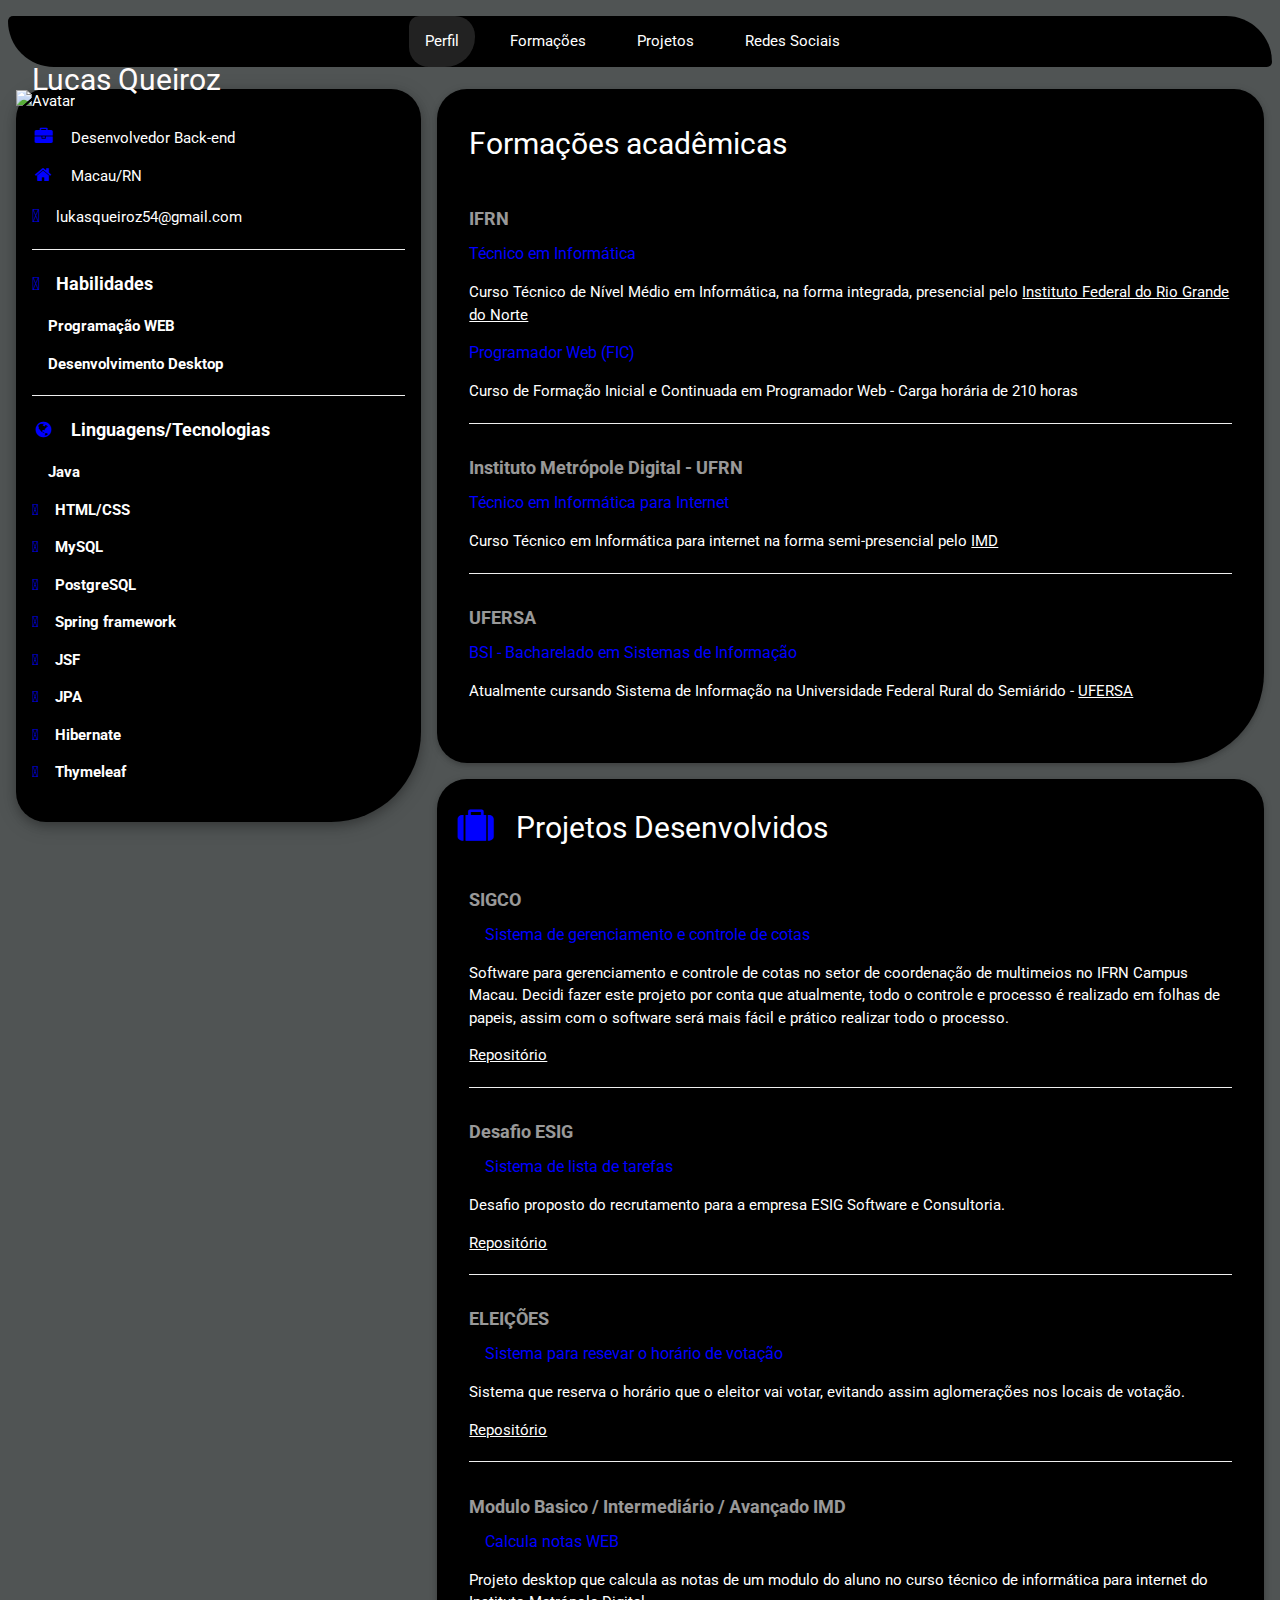
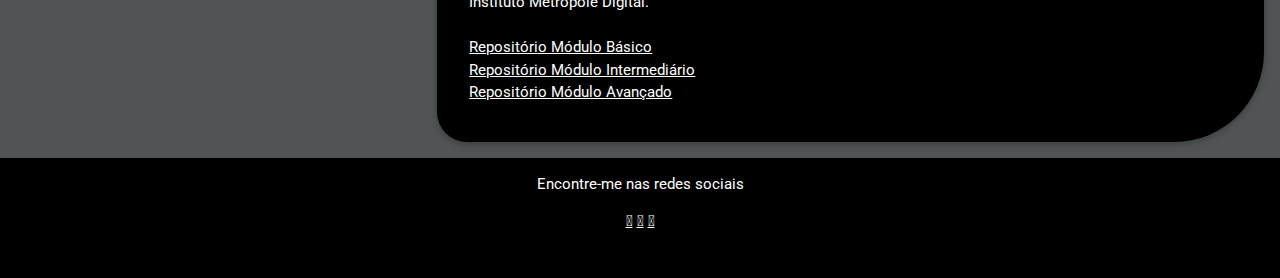
==== commit 17b94402: "atualizando site pessoal" ====
--- a/index.html
+++ b/index.html
@@ -1,5 +1,5 @@
-	<!DOCTYPE html>
-	<html>
+<!DOCTYPE html>
+<html>
 	<title>Lucas Queiroz</title>
 	<meta charset="UTF-8">
 	<meta name="viewport" content="width=device-width, initial-scale=1">
@@ -38,53 +38,39 @@
 			  </div>
 			</div>
 			<div id="C1" class="container">
-			  <p><i class="fa fa-briefcase fa-fw margin-right large text-teal"></i>Desenvolvedor Back-end</p>
-			  <p><i class="fa fa-home fa-fw margin-right large text-teal"></i>Macau/RN</p>
-			  <p><i class="fas fa-at margin-right large text-teal"></i>lukasqueiroz54@gmail.com</p>
-			 
-			  <hr>           
+				<p><i class="fa fa-briefcase fa-fw margin-right large text-teal"></i>Desenvolvedor Back-end</p>
+				<p><i class="fa fa-home fa-fw margin-right large text-teal"></i>Macau/RN</p>
+				<p><i class="fas fa-at margin-right large text-teal"></i>lukasqueiroz54@gmail.com</p>
+				
+				<hr>           
 
-			  <p class="large"><b><i class="fas fa-certificate  margin-right text-teal"></i>Habilidades</b></p>
+				<p class="large"><b><i class="fas fa-certificate  margin-right text-teal"></i>Habilidades</b></p>
+				  
+				<p><b><i class="fas fa-file-word margin-right text-teal"></i>Programação WEB</b></p>
+				 
+				<p><b><i class="fas fa-laptop-code  margin-right text-teal"></i>Desenvolvimento Desktop</b></p>
+				  
+				<hr>
+				
+				<p class="large text-theme"><b><i class="fa fa-globe fa-fw margin-right text-teal"></i>Linguagens/Tecnologias</b></p>
+				<p><b><i class="fab fa-java  margin-right text-teal"></i>Java</b></p>
+				
+				<p><b><i class="fab fa-html5  margin-right text-teal"></i>HTML/CSS</b></p>
+				
+				<p><b><i class="fas fa-database  margin-right text-teal"></i>MySQL</b></p>
+				
+				<p><b><i class="fas fa-database  margin-right text-teal"></i>PostgreSQL</b></p>
 			  
-			  <p><b><i class="fas fa-file-word margin-right text-teal"></i>Programação WEB</b></p>
-			 
-				<div class="container center round-xlarge porcentagem" style="height:10px;width:60%">
-				  <div class="center text-white"></div>
-				</div>
-			 <p><b><i class="fas fa-laptop-code  margin-right text-teal"></i>Desenvolvimento Desktop</b></p>
+				<p><b><i class="fas fa-database  margin-right text-teal"></i>Spring framework</b></p>
+				
+				<p><b><i class="fas fa-database  margin-right text-teal"></i>JSF</b></p>
+				
+				<p><b><i class="fas fa-database  margin-right text-teal"></i>JPA</b></p>
+				
+				<p><b><i class="fas fa-database  margin-right text-teal"></i>Hibernate</b></p>
+
+				<p><b><i class="fas fa-database  margin-right text-teal"></i>Thymeleaf</b></p>
 			  
-			  <div class="container center round-xlarge porcentagem" style="height:10px;width:90%"></div>
-			  
-			  <br>
-				
-			<hr>
-				
-			  <p class="large text-theme"><b><i class="fa fa-globe fa-fw margin-right text-teal"></i>Linguagens</b></p>
-			  <p><b><i class="fab fa-java  margin-right text-teal"></i>Java</b></p>
-			  <div>
-				<div class="round-xlarge porcentagem center" style="height:10px;width:90%"></div>
-			  </div>
-				<p><b><i class="fab fa-python  margin-right text-teal"></i>C</b></p>
-				 <div>
-				<div class="round-xlarge porcentagem center" style="height:10px;width:75%"></div>
-			  </div>
-			  <p><b><i class="fab fa-html5  margin-right text-teal"></i>HTML/CSS</b></p>
-			  <div>
-				<div class="round-xlarge porcentagem center" style="height:10px;width:50%"></div>
-			  </div>
-			  <p><b><i class="fab fa-python  margin-right text-teal"></i>Python</b></p>
-			  <div>
-				<div class="round-xlarge porcentagem center" style="height:10px;width:25%"></div>
-			  </div>
-			  <p><b><i class="fas fa-database  margin-right text-teal"></i>MySQL</b></p>
-			  <div>
-				<div class="round-xlarge porcentagem center" style="height:10px;width:50%"></div>
-			  </div>
-			   <p><b><i class="fas fa-database  margin-right text-teal"></i>PostgreSQL
-	</b></p>
-			  <div>
-				<div class="round-xlarge porcentagem center" style="height:10px;width:30%"></div>
-			  </div>
 			  <br>
 			</div>
 		  </div><br>
@@ -94,9 +80,7 @@
 
 		<!-- Right Column -->
 		<div class="twothird">
-		
-		
-		
+			
 		<div class="container card fundo-black margin-bottom">   
 			<h2 id="C2" class="text-grey padding-16"><i class="fas fa-user-graduate margin-right xxlarge text-teal"></i>Formações acadêmicas</h2>
 			<div class="container">
@@ -104,6 +88,8 @@
 			  <h6 class="text-teal"><i class=""></i>Técnico em Informática</h6>
 			  <p>Curso Técnico de Nível Médio em Informática, na forma integrada, presencial pelo  
 			  <a href="http://portal.ifrn.edu.br/ensino/cursos/cursos-tecnicos-de-nivel-medio/tecnico-integrado/tecnico-em-informatica/view" target="_blank">Instituto Federal do Rio Grande do Norte </a> </p>
+			  <h6 class="text-teal"><i class=""></i>Programador Web (FIC)</h6>
+			  <p>Curso de Formação Inicial e Continuada em Programador Web - Carga horária de 210 horas  
 			  <hr>
 			</div>
 			<div class="container">
@@ -113,15 +99,6 @@
 			  <a href="https://www.imd.ufrn.br/portal/tecnico" target="_blank">IMD</a> </p>
 			  
 			  <hr>
-			</div>
-			
-			<div class="container">
-			  <h5 class="opacity"><b>Instituto Metrópole Digital - UFRN</b></h5>
-			  <h6 class="text-teal"><i class=""></i>Técnico em Redes de Computadores</h6>
-			  <p>Atualmente cursando o Técnico em Redes de Computadores na forma semi-presencial pelo  
-			  <a href="https://www.imd.ufrn.br/portal/tecnico" target="_blank">IMD</a> </p>
-			  
-			<hr>
 			</div>
 				
 			<div class="container">
@@ -141,7 +118,14 @@
 				<p>Software para gerenciamento e controle de cotas no setor de coordenação de multimeios no IFRN Campus
 					Macau. Decidi fazer este projeto por conta que atualmente, todo o controle e processo é realizado
 					em folhas de papeis, assim com o software será mais fácil e prático realizar todo o processo.</p>
-				<a href="https://github.com/mulucas/sigco" target="_blank">SIGCO</a>
+				<a href="https://github.com/mulucas/sigco" target="_blank">Repositório</a>
+				<hr>
+			</div>
+			<div class="container">
+				<h5 class="opacity"><b>Desafio ESIG</b></h5>
+				<h6 class="text-teal"><i class="margin-right"></i>Sistema de lista de tarefas </h6>
+				<p>Desafio proposto do recrutamento para a empresa ESIG Software e Consultoria.</p>
+				<a href="https://github.com/mulucas/desafio" target="_blank">Repositório</a>
 				<hr>
 			</div>
 			<div class="container">
@@ -149,7 +133,7 @@
 			  <h6 class="text-teal"><i class="margin-right"></i>Sistema para resevar o horário de votação</h6>
 			  <p>Sistema que reserva o horário que o eleitor vai votar, evitando assim aglomerações nos locais de votação.</p>
 			  
-			  <a href="https://github.com/mulucas/eleicoes" target="_blank">Eleições</a>
+			  <a href="https://github.com/mulucas/eleicoes" target="_blank">Repositório</a>
 			  <hr>
 			</div>
 			<div class="container">
@@ -157,9 +141,9 @@
 			  <h6 class="text-teal"><i class="margin-right"></i>Calcula notas WEB  </h6>
 			  <p> Projeto desktop que calcula as notas de um modulo do aluno no curso técnico de informática para internet do Instituto Metrópole Digital.	
 					<br>
-					<br><a href="https://github.com/mulucas/Modulo-avancado-WEB" target="_blank">Módulo Básico</a>
-					<br><a href="https://github.com/mulucas/modulo-intermediario" target="_blank">Módulo Intermediário</a>
-					<br><a href="https://github.com/mulucas/Modulo-avancado-WEB" target="_blank">Módulo Avançado</a>
+					<br><a href="https://github.com/mulucas/Modulo-avancado-WEB" target="_blank">Repositório Módulo Básico</a>
+					<br><a href="https://github.com/mulucas/modulo-intermediario" target="_blank">Repositório Módulo Intermediário</a>
+					<br><a href="https://github.com/mulucas/Modulo-avancado-WEB" target="_blank">Repositório Módulo Avançado</a>
 			  </p><br>
 			</div>
 		  </div>
@@ -177,6 +161,5 @@
 	  <a href="https://github.com/mulucas" target="_blank"><i class="fab fa-github hover-opacity"></i></a>
 	  <br><br><br>
 	</footer>
-
 	</body>
-	</html>
+</html>--- a/css/estilo.css
+++ b/css/estilo.css
@@ -445,8 +445,8 @@
 }
 /* fundo do body */
 .fundo-preto,.hover-light-grey:hover,.light-gray,.hover-light-gray:hover{
-	 color:#000!important;
-	 background-color:#0000ff!important
+	 color:#505454!important;
+	 background-color:#505454!important
 }
 .text-teal,.hover-text-teal:hover{
 	 color:#0000FF!important}
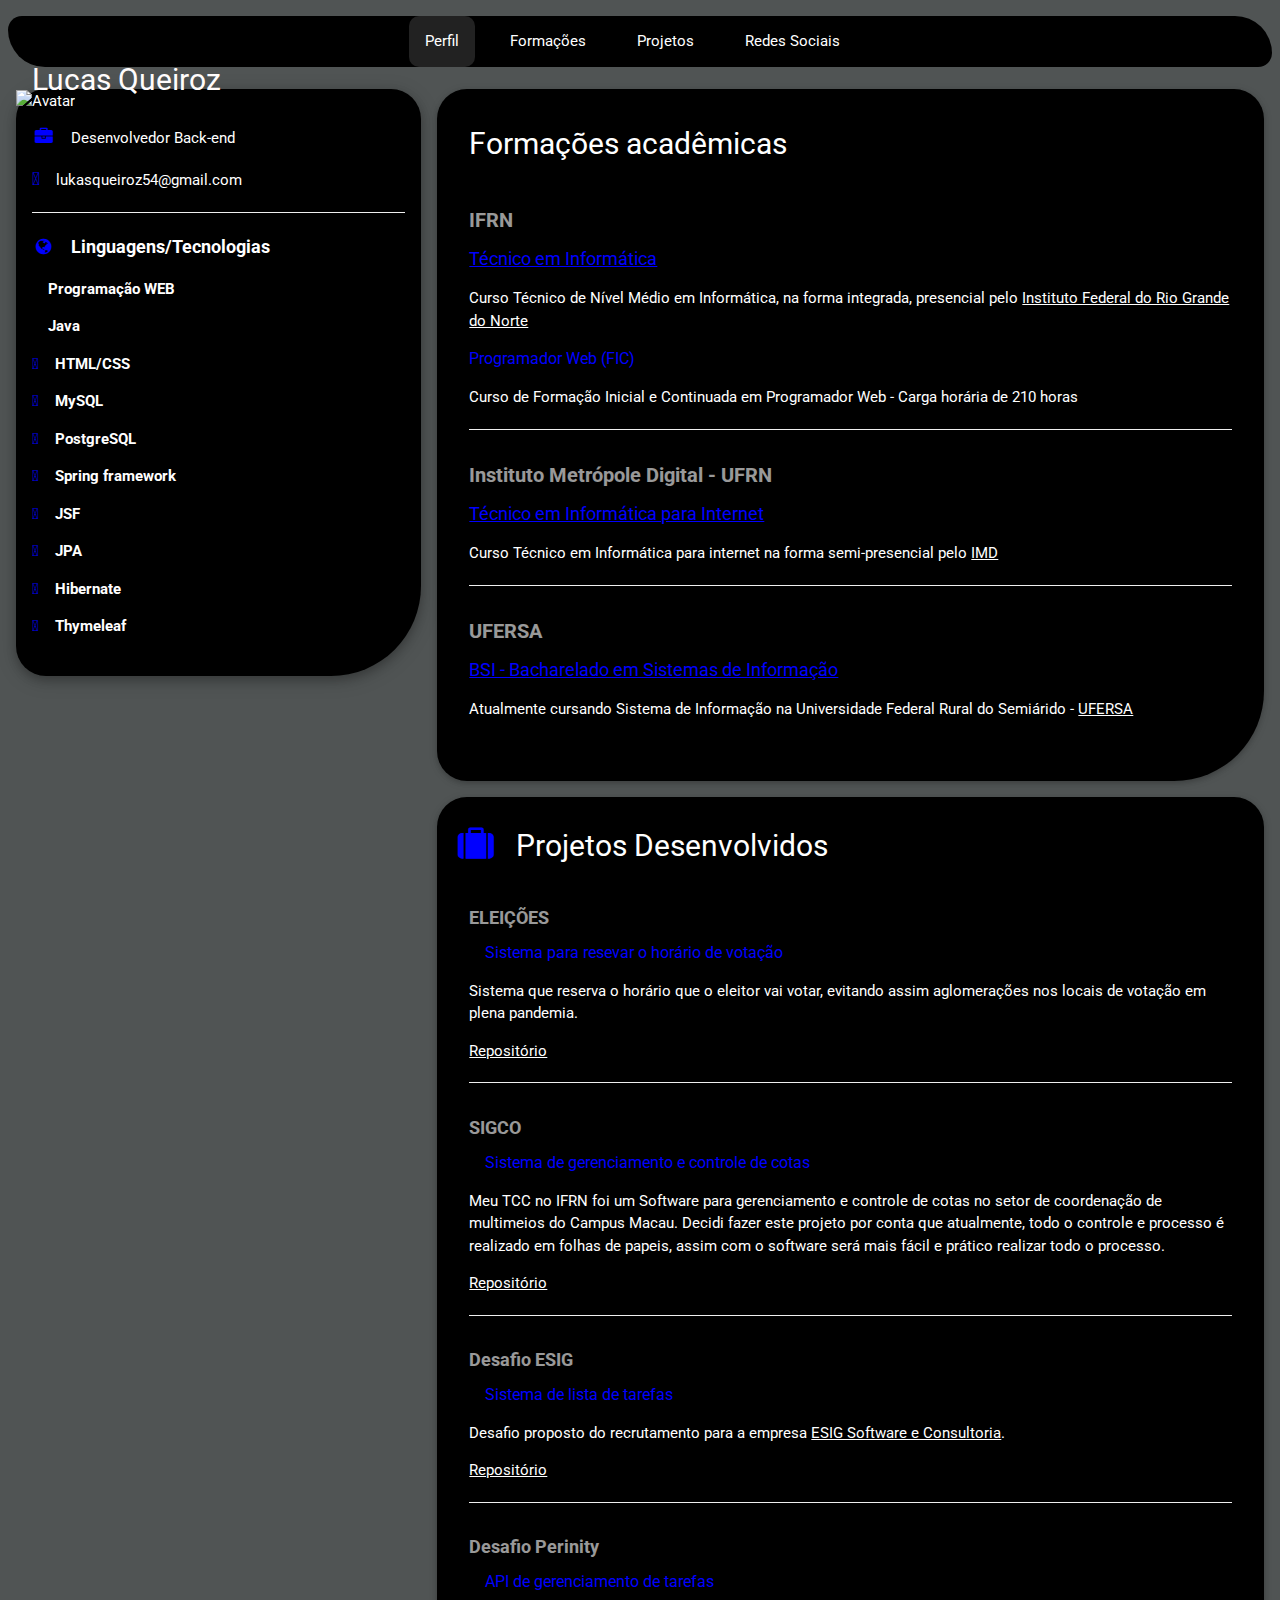
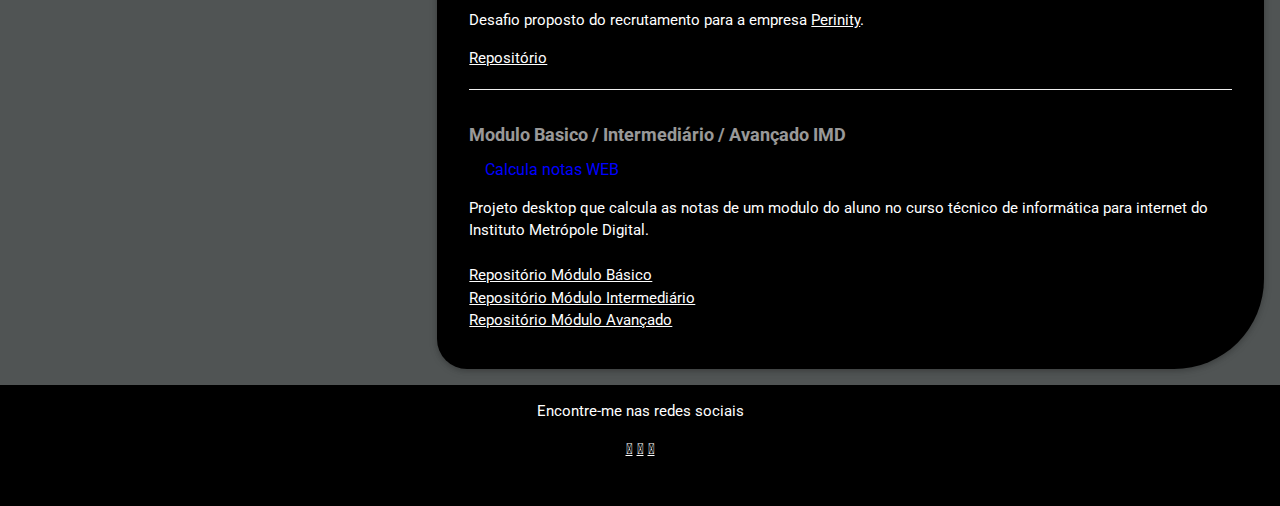
==== commit b4777bb5: "atualizando perfil" ====
--- a/index.html
+++ b/index.html
@@ -29,7 +29,7 @@
 
 		<!-- Left Column -->
 		<div class="third">
-		
+
 		  <div class="fundo-black text-grey card-4">
 			<div class="display-container">
 			  <img src="imagens/foto_perfil.JPG" style="width:100%" alt="Avatar">
@@ -39,38 +39,32 @@
 			</div>
 			<div id="C1" class="container">
 				<p><i class="fa fa-briefcase fa-fw margin-right large text-teal"></i>Desenvolvedor Back-end</p>
-				<p><i class="fa fa-home fa-fw margin-right large text-teal"></i>Macau/RN</p>
 				<p><i class="fas fa-at margin-right large text-teal"></i>lukasqueiroz54@gmail.com</p>
-				
-				<hr>           
 
-				<p class="large"><b><i class="fas fa-certificate  margin-right text-teal"></i>Habilidades</b></p>
-				  
-				<p><b><i class="fas fa-file-word margin-right text-teal"></i>Programação WEB</b></p>
-				 
-				<p><b><i class="fas fa-laptop-code  margin-right text-teal"></i>Desenvolvimento Desktop</b></p>
-				  
 				<hr>
-				
+
 				<p class="large text-theme"><b><i class="fa fa-globe fa-fw margin-right text-teal"></i>Linguagens/Tecnologias</b></p>
+
+				<p><b><i class="fas fa-laptop-code  margin-right text-teal"></i>Programação WEB</b></p>
+
 				<p><b><i class="fab fa-java  margin-right text-teal"></i>Java</b></p>
-				
+
 				<p><b><i class="fab fa-html5  margin-right text-teal"></i>HTML/CSS</b></p>
-				
+
 				<p><b><i class="fas fa-database  margin-right text-teal"></i>MySQL</b></p>
-				
+
 				<p><b><i class="fas fa-database  margin-right text-teal"></i>PostgreSQL</b></p>
-			  
+
 				<p><b><i class="fas fa-database  margin-right text-teal"></i>Spring framework</b></p>
-				
+
 				<p><b><i class="fas fa-database  margin-right text-teal"></i>JSF</b></p>
-				
+
 				<p><b><i class="fas fa-database  margin-right text-teal"></i>JPA</b></p>
-				
+
 				<p><b><i class="fas fa-database  margin-right text-teal"></i>Hibernate</b></p>
 
 				<p><b><i class="fas fa-database  margin-right text-teal"></i>Thymeleaf</b></p>
-			  
+
 			  <br>
 			</div>
 		  </div><br>
@@ -80,42 +74,56 @@
 
 		<!-- Right Column -->
 		<div class="twothird">
-			
-		<div class="container card fundo-black margin-bottom">   
+
+		<div class="container card fundo-black margin-bottom">
 			<h2 id="C2" class="text-grey padding-16"><i class="fas fa-user-graduate margin-right xxlarge text-teal"></i>Formações acadêmicas</h2>
 			<div class="container">
-			  <h5 class="opacity"><b>IFRN</b></h5>
-			  <h6 class="text-teal"><i class=""></i>Técnico em Informática</h6>
-			  <p>Curso Técnico de Nível Médio em Informática, na forma integrada, presencial pelo  
+			  <h4 class="opacity"><b>IFRN</b></h4>
+			  <h5 class="text-teal"><i class=""></i>
+					<a href="https://portal.ifrn.edu.br/cursos/tecnicos/tecnico-integrado/informatica/" target="_blank">Técnico em Informática</a>
+				</h5>
+			  <p>Curso Técnico de Nível Médio em Informática, na forma integrada, presencial pelo
 			  <a href="http://portal.ifrn.edu.br/ensino/cursos/cursos-tecnicos-de-nivel-medio/tecnico-integrado/tecnico-em-informatica/view" target="_blank">Instituto Federal do Rio Grande do Norte </a> </p>
-			  <h6 class="text-teal"><i class=""></i>Programador Web (FIC)</h6>
-			  <p>Curso de Formação Inicial e Continuada em Programador Web - Carga horária de 210 horas  
+
+				<h6 class="text-teal"><i class=""></i>Programador Web (FIC)</h6>
+			  <p>Curso de Formação Inicial e Continuada em Programador Web - Carga horária de 210 horas
 			  <hr>
 			</div>
 			<div class="container">
-			  <h5 class="opacity"><b>Instituto Metrópole Digital - UFRN</b></h5>
-			  <h6 class="text-teal"><i class=""></i>Técnico em Informática para Internet</h6>
-			  <p>Curso Técnico em Informática para internet na forma semi-presencial pelo  
-			  <a href="https://www.imd.ufrn.br/portal/tecnico" target="_blank">IMD</a> </p>
-			  
+			  <h4 class="opacity"><b>Instituto Metrópole Digital - UFRN</b></h4>
+			  <h5 class="text-teal"><i class=""></i>
+					<a href="https://imd.ufrn.br/portal/ensino/tecnico" target="_blank">Técnico em Informática para Internet</a>
+				</h5>
+			  <p>Curso Técnico em Informática para internet na forma semi-presencial pelo
+			  <a href="https://www.metropoledigital.ufrn.br/portal/" target="_blank">IMD</a> </p>
 			  <hr>
 			</div>
-				
+
 			<div class="container">
-			   <h5 class="opacity"><b>UFERSA</b></h5>
-			  <h6 class="text-teal"><i class=""></i>BSI - Bacharelado em Sistemas de Informação</h6>
-			  <p>Atualmente cursando Sistema de Informação na Universidade Federal Rural do Semiárido - 
+				<h4 class="opacity"><b>UFERSA</b></h4>
+			  <h5 class="text-teal"><i class=""></i>
+					<a href="https://sinfoangicos.ufersa.edu.br/wp-content/uploads/sites/70/2014/09/sistemas-de-informacao-angicos.pdf" target="_blank">BSI - Bacharelado em Sistemas de Informação</a>
+				</h5>
+			  <p>Atualmente cursando Sistema de Informação na Universidade Federal Rural do Semiárido -
 			  <a href="https://sinfoangicos.ufersa.edu.br/" target="_blank">UFERSA</a> </p>
 			  <br><br>
 			</div>
 		</div>
-		  
+
 		<div class="container card fundo-black ">
 			<h2 id="C3" class="text-grey padding-16"><i class="fa fa-suitcase fa-fw margin-right xxlarge text-teal"></i>Projetos Desenvolvidos</h2>
 			<div class="container">
+				<h5 class="opacity"><b>ELEIÇÕES</b></h5>
+				<h6 class="text-teal"><i class="margin-right"></i>Sistema para resevar o horário de votação</h6>
+				<p>Sistema que reserva o horário que o eleitor vai votar, evitando assim aglomerações nos locais de votação em plena pandemia.</p>
+
+				<a href="https://github.com/mulucas/eleicoes" target="_blank">Repositório</a>
+				<hr>
+			</div>
+			<div class="container">
 				<h5 class="opacity"><b>SIGCO</b></h5>
 				<h6 class="text-teal"><i class="margin-right"></i>Sistema de gerenciamento e controle de cotas </h6>
-				<p>Software para gerenciamento e controle de cotas no setor de coordenação de multimeios no IFRN Campus
+				<p>Meu TCC no IFRN foi um Software para gerenciamento e controle de cotas no setor de coordenação de multimeios do Campus
 					Macau. Decidi fazer este projeto por conta que atualmente, todo o controle e processo é realizado
 					em folhas de papeis, assim com o software será mais fácil e prático realizar todo o processo.</p>
 				<a href="https://github.com/mulucas/sigco" target="_blank">Repositório</a>
@@ -124,22 +132,21 @@
 			<div class="container">
 				<h5 class="opacity"><b>Desafio ESIG</b></h5>
 				<h6 class="text-teal"><i class="margin-right"></i>Sistema de lista de tarefas </h6>
-				<p>Desafio proposto do recrutamento para a empresa ESIG Software e Consultoria.</p>
+				<p>Desafio proposto do recrutamento para a empresa <a href="https://esig.group/" target="_blank">ESIG Software e Consultoria</a>.</p>
 				<a href="https://github.com/mulucas/desafio" target="_blank">Repositório</a>
 				<hr>
 			</div>
 			<div class="container">
-			  <h5 class="opacity"><b>ELEIÇÕES</b></h5>
-			  <h6 class="text-teal"><i class="margin-right"></i>Sistema para resevar o horário de votação</h6>
-			  <p>Sistema que reserva o horário que o eleitor vai votar, evitando assim aglomerações nos locais de votação.</p>
-			  
-			  <a href="https://github.com/mulucas/eleicoes" target="_blank">Repositório</a>
-			  <hr>
+				<h5 class="opacity"><b>Desafio Perinity</b></h5>
+				<h6 class="text-teal"><i class="margin-right"></i>API de gerenciamento de tarefas </h6>
+				<p>Desafio proposto do recrutamento para a empresa <a href="https://www.perinity.com.br/" target="_blank">Perinity</a>.</p>
+				<a href="https://github.com/mulucas/Gerenciador-tarefas-desafio-API-REST" target="_blank">Repositório</a>
+				<hr>
 			</div>
 			<div class="container">
 			  <h5 class="opacity"><b>Modulo Basico / Intermediário / Avançado IMD</b></h5>
 			  <h6 class="text-teal"><i class="margin-right"></i>Calcula notas WEB  </h6>
-			  <p> Projeto desktop que calcula as notas de um modulo do aluno no curso técnico de informática para internet do Instituto Metrópole Digital.	
+			  <p> Projeto desktop que calcula as notas de um modulo do aluno no curso técnico de informática para internet do Instituto Metrópole Digital.
 					<br>
 					<br><a href="https://github.com/mulucas/Modulo-avancado-WEB" target="_blank">Repositório Módulo Básico</a>
 					<br><a href="https://github.com/mulucas/modulo-intermediario" target="_blank">Repositório Módulo Intermediário</a>
@@ -148,9 +155,9 @@
 			</div>
 		  </div>
 		<!-- End Right Column -->
-		</div>	
+		</div>
 	  <!-- End Grid -->
-	  </div>	  
+	  </div>
 	  <!-- End Page Container -->
 	</div>
 
@@ -162,4 +169,4 @@
 	  <br><br><br>
 	</footer>
 	</body>
-</html>+</html>
--- a/css/estilo.css
+++ b/css/estilo.css
@@ -313,7 +313,7 @@
 @media (max-width:600px){
 	 .modal-content{margin:0 10px;width:auto!important}
 	 .modal{padding-top:30px}
-	 .dropdown-hover.mobile .dropdown-content,.dropdown-click.mobile .dropdown-content{position:relative}	
+	 .dropdown-hover.mobile .dropdown-content,.dropdown-click.mobile .dropdown-content{position:relative}
 	 .hide-small{display:none!important}
 	 .mobile{display:block;width:100%!important}
 	 .bar-item.mobile,.dropdown-hover.mobile,.dropdown-click.mobile{text-align:center}
@@ -412,36 +412,38 @@
 }
 /* MENU  */
 #arrowunderlinebtrix{
-list-style-type:none;
-margin:0;
-padding:0;
-text-align:center; 
+	list-style-type:none;
+	margin:0;
+	padding:0;
+	text-align:center;
 }
 #arrowunderlinebtrix ul {
   list-style-type: none;
   margin: 0;
   padding: 0;
   overflow: hidden;
-  background-color: #000;border-radius: 10px 90px 10px 90px;
+  background-color: #000;
+	border-radius: 30px 80px 30px 80px;
 }
 #arrowunderlinebtrix li{
-display:inline;
-margin-right:15px; 
-display: inline-block; 
-cursor: pointer;
+	display:inline;
+	margin-right:15px;
+	display: inline-block;
+	cursor: pointer;
 }
 #arrowunderlinebtrix li a{
 	display: block;
 	color: white;
 	text-align: center;
 	padding: 14px 16px;
-	text-decoration: none;border-radius: 10px 20px 30px;
+	text-decoration: none;
+	border-radius: 10px;
 }
 #arrowunderlinebtrix li a:hover:not(.active) {
 	background-color: #999;
 }
 #arrowunderlinebtrix .active {
-background-color: #222;
+	background-color: #222;
 }
 /* fundo do body */
 .fundo-preto,.hover-light-grey:hover,.light-gray,.hover-light-gray:hover{
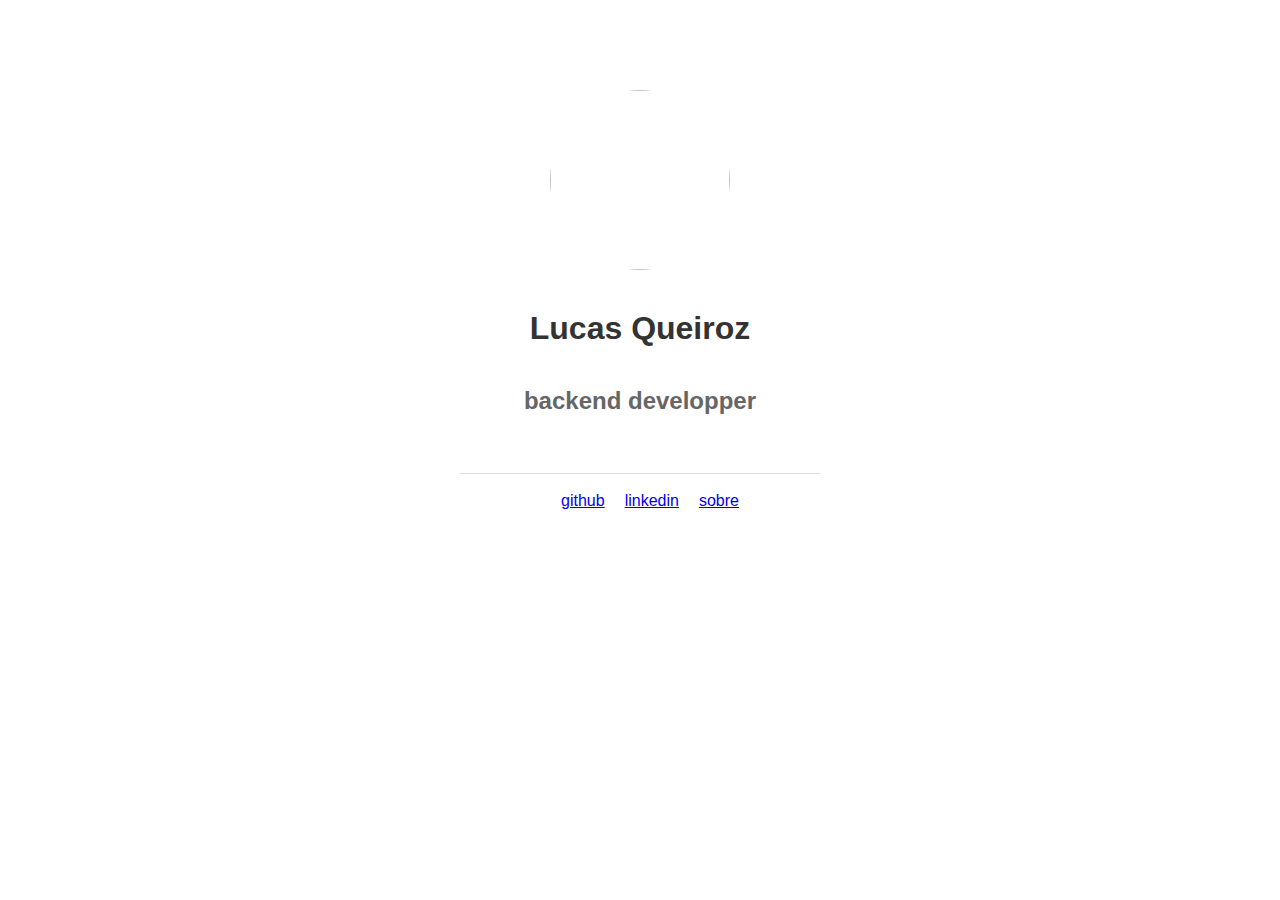
==== commit 57242202: "adicionando novo index" ====
--- a/index.html
+++ b/index.html
@@ -1,172 +1,52 @@
 <!DOCTYPE html>
-<html>
-	<title>Lucas Queiroz</title>
-	<meta charset="UTF-8">
-	<meta name="viewport" content="width=device-width, initial-scale=1">
-	<link href="css/estilo.css" rel="stylesheet">
-	<link rel='stylesheet' href='https://fonts.googleapis.com/css?family=Roboto'>
-	<link rel="stylesheet" href="https://cdnjs.cloudflare.com/ajax/libs/font-awesome/4.7.0/css/font-awesome.min.css">
-	<link rel="stylesheet" href="https://use.fontawesome.com/releases/v5.8.1/css/all.css" integrity="sha384-50oBUHEmvpQ+1lW4y57PTFmhCaXp0ML5d60M1M7uH2+nqUivzIebhndOJK28anvf" crossorigin="anonymous">
-	<style>
-	html,body,h1,h2,h3,h4,h5,h6 {font-family: "Roboto", sans-serif}
-	</style>
-	<body class="fundo-preto">
-
-	<!-- Page Container -->
-	<div class="content margin-top" style="max-width:1400px;">
-
-	  <!-- The Grid -->
-	  <div class="row-padding">
-		<!-- MENU -->
-		<div id="arrowunderlinebtrix">
-			<ul>
-			<li><a class="active" href="#C1"><span>Perfil</span></a></li>
-			<li><a href="#C2"><span>Formações</span></a></li>
-			<li><a href="#C3"><span>Projetos</span></a></li>
-			<li><a href="#C4"><span>Redes Sociais</span></a></li>
-			</ul>
-		</div><br>
-
-		<!-- Left Column -->
-		<div class="third">
-
-		  <div class="fundo-black text-grey card-4">
-			<div class="display-container">
-			  <img src="imagens/foto_perfil.JPG" style="width:100%" alt="Avatar">
-			  <div class="display-bottomleft container text-black">
-				<h2>Lucas Queiroz</h2>
-			  </div>
-			</div>
-			<div id="C1" class="container">
-				<p><i class="fa fa-briefcase fa-fw margin-right large text-teal"></i>Desenvolvedor Back-end</p>
-				<p><i class="fas fa-at margin-right large text-teal"></i>lukasqueiroz54@gmail.com</p>
-
-				<hr>
-
-				<p class="large text-theme"><b><i class="fa fa-globe fa-fw margin-right text-teal"></i>Linguagens/Tecnologias</b></p>
-
-				<p><b><i class="fas fa-laptop-code  margin-right text-teal"></i>Programação WEB</b></p>
-
-				<p><b><i class="fab fa-java  margin-right text-teal"></i>Java</b></p>
-
-				<p><b><i class="fab fa-html5  margin-right text-teal"></i>HTML/CSS</b></p>
-
-				<p><b><i class="fas fa-database  margin-right text-teal"></i>MySQL</b></p>
-
-				<p><b><i class="fas fa-database  margin-right text-teal"></i>PostgreSQL</b></p>
-
-				<p><b><i class="fas fa-database  margin-right text-teal"></i>Spring framework</b></p>
-
-				<p><b><i class="fas fa-database  margin-right text-teal"></i>JSF</b></p>
-
-				<p><b><i class="fas fa-database  margin-right text-teal"></i>JPA</b></p>
-
-				<p><b><i class="fas fa-database  margin-right text-teal"></i>Hibernate</b></p>
-
-				<p><b><i class="fas fa-database  margin-right text-teal"></i>Thymeleaf</b></p>
-
-			  <br>
-			</div>
-		  </div><br>
-
-		<!-- End Left Column -->
-		</div>
-
-		<!-- Right Column -->
-		<div class="twothird">
-
-		<div class="container card fundo-black margin-bottom">
-			<h2 id="C2" class="text-grey padding-16"><i class="fas fa-user-graduate margin-right xxlarge text-teal"></i>Formações acadêmicas</h2>
-			<div class="container">
-			  <h4 class="opacity"><b>IFRN</b></h4>
-			  <h5 class="text-teal"><i class=""></i>
-					<a href="https://portal.ifrn.edu.br/cursos/tecnicos/tecnico-integrado/informatica/" target="_blank">Técnico em Informática</a>
-				</h5>
-			  <p>Curso Técnico de Nível Médio em Informática, na forma integrada, presencial pelo
-			  <a href="http://portal.ifrn.edu.br/ensino/cursos/cursos-tecnicos-de-nivel-medio/tecnico-integrado/tecnico-em-informatica/view" target="_blank">Instituto Federal do Rio Grande do Norte </a> </p>
-
-				<h6 class="text-teal"><i class=""></i>Programador Web (FIC)</h6>
-			  <p>Curso de Formação Inicial e Continuada em Programador Web - Carga horária de 210 horas
-			  <hr>
-			</div>
-			<div class="container">
-			  <h4 class="opacity"><b>Instituto Metrópole Digital - UFRN</b></h4>
-			  <h5 class="text-teal"><i class=""></i>
-					<a href="https://imd.ufrn.br/portal/ensino/tecnico" target="_blank">Técnico em Informática para Internet</a>
-				</h5>
-			  <p>Curso Técnico em Informática para internet na forma semi-presencial pelo
-			  <a href="https://www.metropoledigital.ufrn.br/portal/" target="_blank">IMD</a> </p>
-			  <hr>
-			</div>
-
-			<div class="container">
-				<h4 class="opacity"><b>UFERSA</b></h4>
-			  <h5 class="text-teal"><i class=""></i>
-					<a href="https://sinfoangicos.ufersa.edu.br/wp-content/uploads/sites/70/2014/09/sistemas-de-informacao-angicos.pdf" target="_blank">BSI - Bacharelado em Sistemas de Informação</a>
-				</h5>
-			  <p>Atualmente cursando Sistema de Informação na Universidade Federal Rural do Semiárido -
-			  <a href="https://sinfoangicos.ufersa.edu.br/" target="_blank">UFERSA</a> </p>
-			  <br><br>
-			</div>
-		</div>
-
-		<div class="container card fundo-black ">
-			<h2 id="C3" class="text-grey padding-16"><i class="fa fa-suitcase fa-fw margin-right xxlarge text-teal"></i>Projetos Desenvolvidos</h2>
-			<div class="container">
-				<h5 class="opacity"><b>ELEIÇÕES</b></h5>
-				<h6 class="text-teal"><i class="margin-right"></i>Sistema para resevar o horário de votação</h6>
-				<p>Sistema que reserva o horário que o eleitor vai votar, evitando assim aglomerações nos locais de votação em plena pandemia.</p>
-
-				<a href="https://github.com/mulucas/eleicoes" target="_blank">Repositório</a>
-				<hr>
-			</div>
-			<div class="container">
-				<h5 class="opacity"><b>SIGCO</b></h5>
-				<h6 class="text-teal"><i class="margin-right"></i>Sistema de gerenciamento e controle de cotas </h6>
-				<p>Meu TCC no IFRN foi um Software para gerenciamento e controle de cotas no setor de coordenação de multimeios do Campus
-					Macau. Decidi fazer este projeto por conta que atualmente, todo o controle e processo é realizado
-					em folhas de papeis, assim com o software será mais fácil e prático realizar todo o processo.</p>
-				<a href="https://github.com/mulucas/sigco" target="_blank">Repositório</a>
-				<hr>
-			</div>
-			<div class="container">
-				<h5 class="opacity"><b>Desafio ESIG</b></h5>
-				<h6 class="text-teal"><i class="margin-right"></i>Sistema de lista de tarefas </h6>
-				<p>Desafio proposto do recrutamento para a empresa <a href="https://esig.group/" target="_blank">ESIG Software e Consultoria</a>.</p>
-				<a href="https://github.com/mulucas/desafio" target="_blank">Repositório</a>
-				<hr>
-			</div>
-			<div class="container">
-				<h5 class="opacity"><b>Desafio Perinity</b></h5>
-				<h6 class="text-teal"><i class="margin-right"></i>API de gerenciamento de tarefas </h6>
-				<p>Desafio proposto do recrutamento para a empresa <a href="https://www.perinity.com.br/" target="_blank">Perinity</a>.</p>
-				<a href="https://github.com/mulucas/Gerenciador-tarefas-desafio-API-REST" target="_blank">Repositório</a>
-				<hr>
-			</div>
-			<div class="container">
-			  <h5 class="opacity"><b>Modulo Basico / Intermediário / Avançado IMD</b></h5>
-			  <h6 class="text-teal"><i class="margin-right"></i>Calcula notas WEB  </h6>
-			  <p> Projeto desktop que calcula as notas de um modulo do aluno no curso técnico de informática para internet do Instituto Metrópole Digital.
-					<br>
-					<br><a href="https://github.com/mulucas/Modulo-avancado-WEB" target="_blank">Repositório Módulo Básico</a>
-					<br><a href="https://github.com/mulucas/modulo-intermediario" target="_blank">Repositório Módulo Intermediário</a>
-					<br><a href="https://github.com/mulucas/Modulo-avancado-WEB" target="_blank">Repositório Módulo Avançado</a>
-			  </p><br>
-			</div>
-		  </div>
-		<!-- End Right Column -->
-		</div>
-	  <!-- End Grid -->
-	  </div>
-	  <!-- End Page Container -->
-	</div>
-
-	<footer id="C4" class="container teal center margin-top">
-	  <p>Encontre-me nas redes sociais</p>
-	  <a href="https://www.facebook.com/lukas.keiroz.1" target="_blank"><i class="fab fa-facebook hover-opacity"></i></a>
-	  <a href="https://www.instagram.com/lucaskeiroz/" target="_blank"><i class="fab fa-instagram hover-opacity"></i></a>
-	  <a href="https://github.com/mulucas" target="_blank"><i class="fab fa-github hover-opacity"></i></a>
-	  <br><br><br>
-	</footer>
-	</body>
-</html>
+<html lang="en">
+   <head>
+      <meta name="viewport" content="width=device-width,minimum-scale=1,initial-scale=1"/>
+      <meta charSet="utf-8"/>
+      <title>Lucas Queiroz</title>
+      <style>
+         *,
+         *::before,
+         *::after {
+         box-sizing: border-box;
+         }
+         html {
+         font-family: "Helvetica Neue", Helvetica, Arial, sans-serif;
+         color: #333;
+         }
+         html,
+         body {
+         position: relative;
+         padding: 0;
+         margin: 0;
+         }
+      </style>
+      <meta name="next-head-count" content="20"/>
+   </head>
+   <body>
+      <div>
+         <style data-emotion-css="rqgl9j">.css-rqgl9j{margin:90px auto;display:-webkit-box;display:-webkit-flex;display:-ms-flexbox;display:flex;-webkit-flex-direction:column;-ms-flex-direction:column;flex-direction:column;-webkit-box-pack:center;-webkit-justify-content:center;-ms-flex-pack:center;justify-content:center;-webkit-align-items:center;-webkit-box-align:center;-ms-flex-align:center;align-items:center;}</style>
+         <div class="css-rqgl9j">
+            <style data-emotion-css="l6wwrw">.css-l6wwrw{width:180px;height:180px;border-radius:50%;object-fit:contain;object-position:center;}</style>
+            <img src="imagens/foto_perfil.jpg" class="css-l6wwrw"/>
+            <style data-emotion-css="1n3uoyk">.css-1n3uoyk{width:40px;height:40px;}</style>
+            <div class="css-1n3uoyk"></div>
+            <style data-emotion-css="r44k6v">.css-r44k6v{margin:0;}</style>
+            <h1 class="css-r44k6v">Lucas Queiroz</h1>
+            <div class="css-1n3uoyk"></div>
+            <style data-emotion-css="q2hgo6">.css-q2hgo6{margin:0;color:#666;}</style>
+            <h2 class="css-q2hgo6">backend developper</h2>
+            <div class="css-1n3uoyk"></div>
+            <style data-emotion-css="z5ouuv">.css-z5ouuv{width:calc(100% - 20px);max-width:360px;height:1px;margin:18px;background-color:#ddd;}</style>
+            <div class="css-z5ouuv"></div>
+            <style data-emotion-css="1j7kbqm">.css-1j7kbqm{display:-webkit-box;display:-webkit-flex;display:-ms-flexbox;display:flex;-webkit-flex-direction:row;-ms-flex-direction:row;flex-direction:row;-webkit-box-pack:center;-webkit-justify-content:center;-ms-flex-pack:center;justify-content:center;-webkit-align-items:center;-webkit-box-align:center;-ms-flex-align:center;align-items:center;}@media (max-width:500px){.css-1j7kbqm{-webkit-flex-direction:column;-ms-flex-direction:column;flex-direction:column;}}</style>
+            <div class="css-1j7kbqm">
+               <style data-emotion-css="4jvb54">.css-4jvb54{margin-left:20px;}.css-4jvb54:first-child{margin-left:0px;}@media (max-width:500px){.css-4jvb54{margin-left:0px;margin-top:20px;}.css-4jvb54:first-child{margin-top:0px;}}</style>
+               <a href="https://github.com/mulucas" target="_blank" rel="noopener noreferrer" class="css-4jvb54">github</a>
+			   <a href="https://www.linkedin.com/in/lucas-queiroz-3b887818b/" target="_blank" rel="noopener noreferrer" class="css-4jvb54">linkedin</a>
+			   <a href="sobre.html" target="_blank" rel="noopener noreferrer" class="css-4jvb54">sobre</a>
+            </div>
+         </div>
+      </div>
+   </body>
+</html>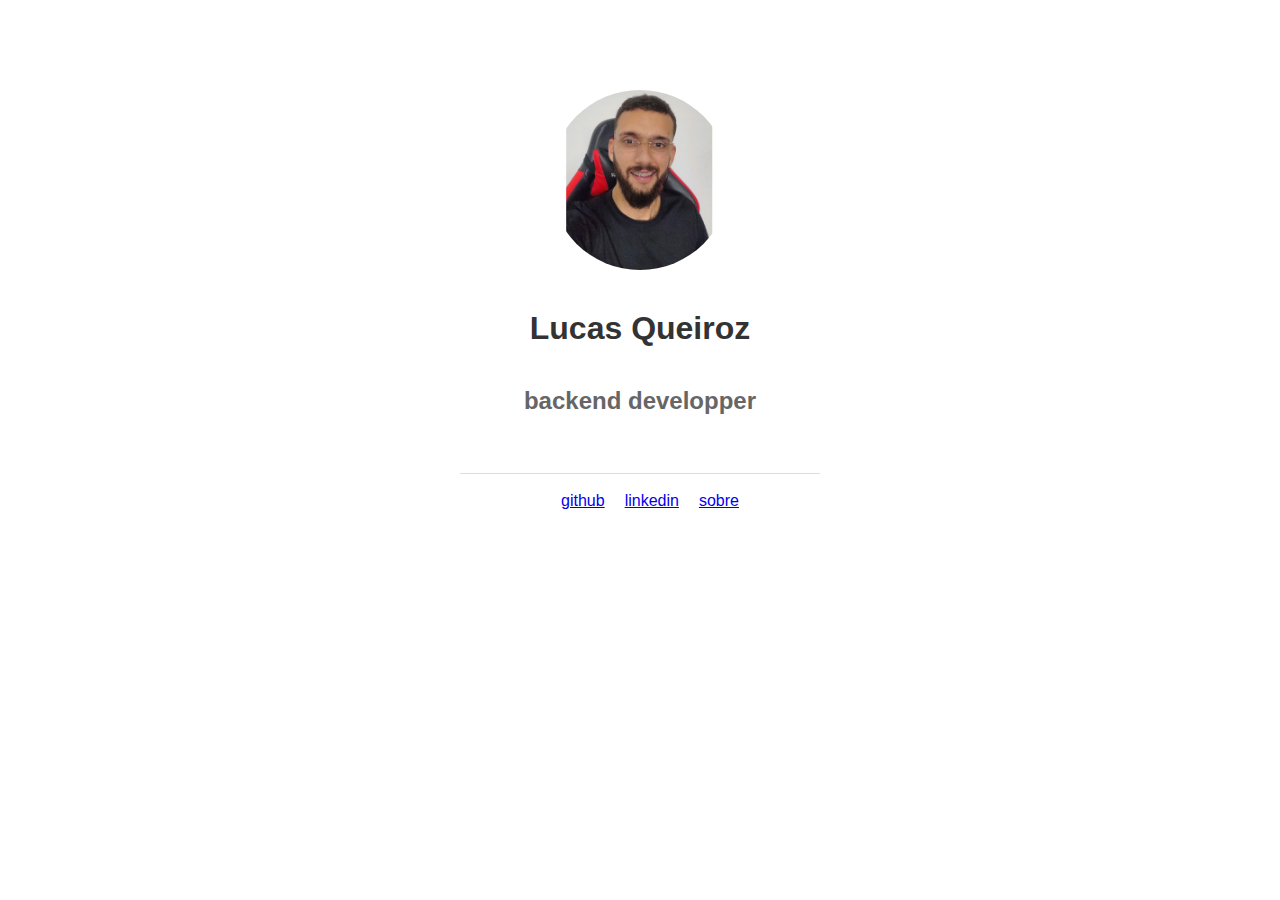
==== commit 2e80abb5: "atualizando as fotos" ====
--- a/index.html
+++ b/index.html
@@ -28,7 +28,7 @@
          <style data-emotion-css="rqgl9j">.css-rqgl9j{margin:90px auto;display:-webkit-box;display:-webkit-flex;display:-ms-flexbox;display:flex;-webkit-flex-direction:column;-ms-flex-direction:column;flex-direction:column;-webkit-box-pack:center;-webkit-justify-content:center;-ms-flex-pack:center;justify-content:center;-webkit-align-items:center;-webkit-box-align:center;-ms-flex-align:center;align-items:center;}</style>
          <div class="css-rqgl9j">
             <style data-emotion-css="l6wwrw">.css-l6wwrw{width:180px;height:180px;border-radius:50%;object-fit:contain;object-position:center;}</style>
-            <img src="imagens/foto_perfil.jpg" class="css-l6wwrw"/>
+            <img src="imagens/foto_index.jpg" class="css-l6wwrw"/>
             <style data-emotion-css="1n3uoyk">.css-1n3uoyk{width:40px;height:40px;}</style>
             <div class="css-1n3uoyk"></div>
             <style data-emotion-css="r44k6v">.css-r44k6v{margin:0;}</style>
@@ -49,4 +49,4 @@
          </div>
       </div>
    </body>
-</html>+</html>
